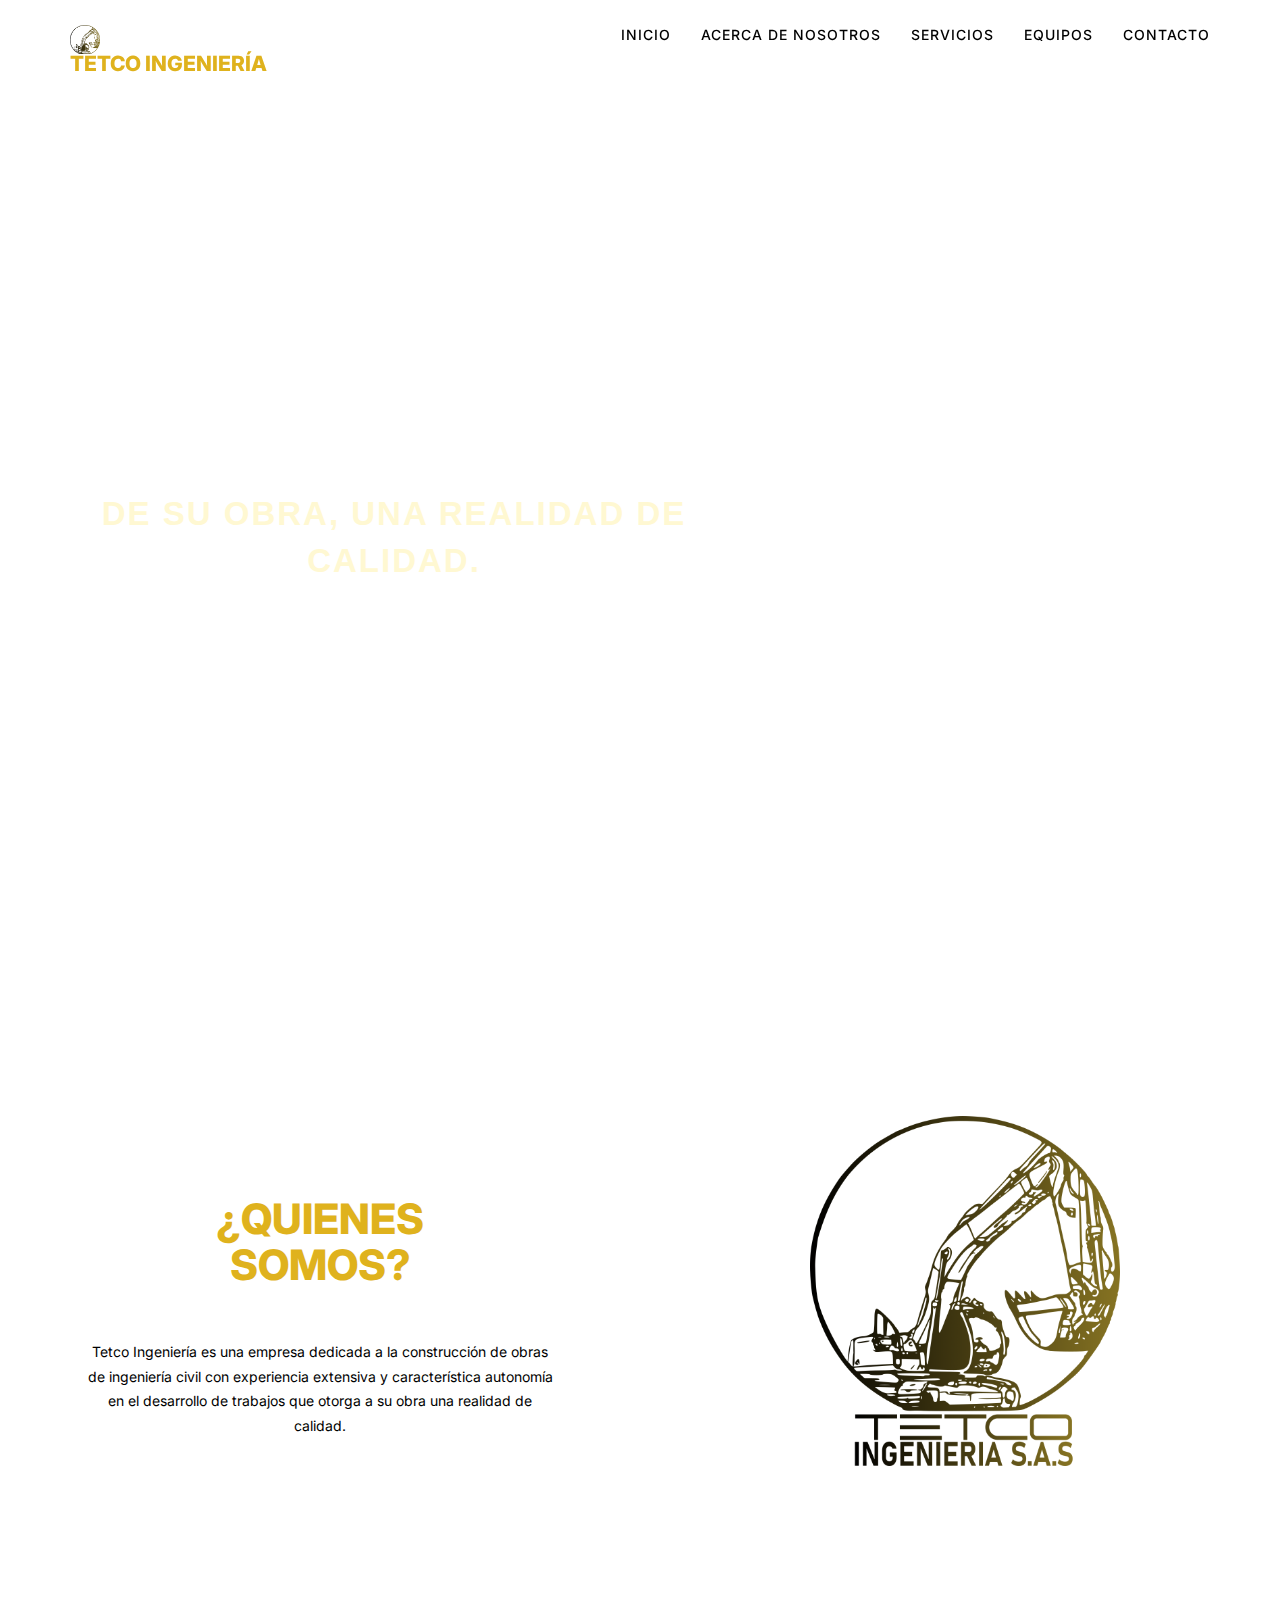
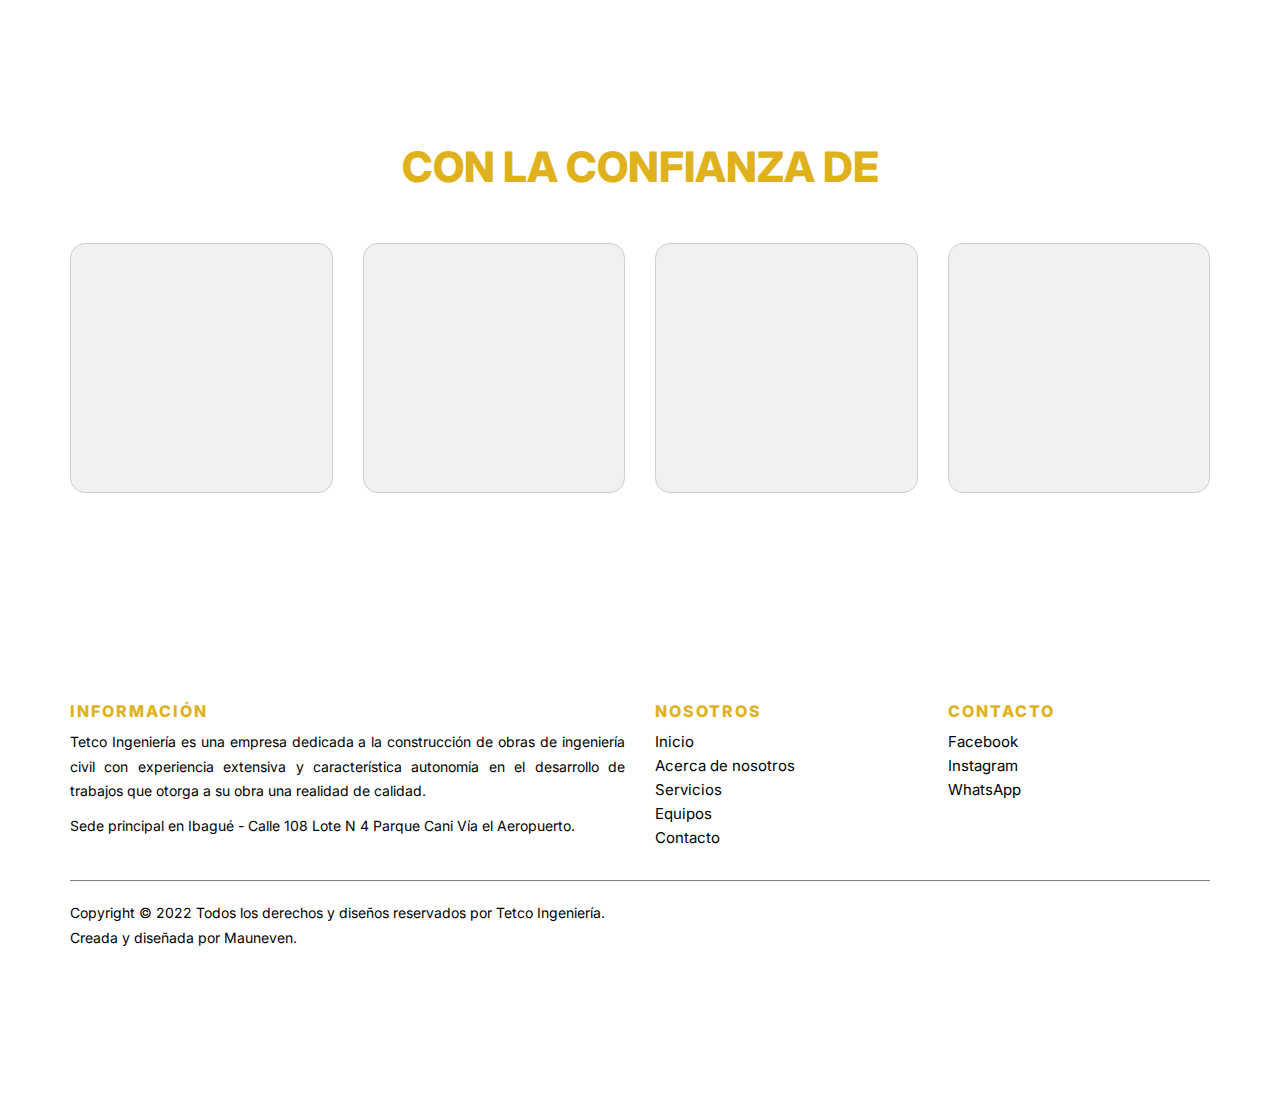
==== index.html @ 289be343 "V2 Pre Alpha" ====
<!DOCTYPE html>
<html lang="en" >
<head>
  <meta charset="UTF-8">
<link rel='stylesheet' href='//maxcdn.bootstrapcdn.com/bootstrap/3.2.0/css/bootstrap.min.css'>
<link rel="preconnect" href="https://fonts.googleapis.com">
<link rel="preconnect" href="https://fonts.gstatic.com" crossorigin>
<link href="https://fonts.googleapis.com/css2?family=Inter:wght@100;200;300;400;500;600;700;800;900&display=swap" rel="stylesheet"> 
<link rel="stylesheet" href="./Assets/css/style.css">
<link rel="stylesheet" href="./Assets/js/script.js">
</head>
<body>
<!-- partial:index.partial.html -->
<body id="page-top" class="index" data-pinterest-extension-installed="cr1.3.4">
    <!-- Navigation -->
    <nav class="navbar navbar-default navbar-fixed-top navbar-shrink">
        <div class="container">
            <!-- Brand and toggle get grouped for better mobile display -->
            <div class="navbar-header page-scroll">
               
                <button type="button" class="navbar-toggle" data-toggle="collapse" data-target="#bs-example-navbar-collapse-1">
               Menu
                </button>
                <a class="navbar-brand page-scroll" href="#page-top"> <img src="./Assets/images/TETCO-RETROONLY.png" alt="" class="logo__image"> TETCO INGENIERÍA</a>
            </div>

            <!-- Collect the nav links, forms, and other content for toggling -->
            <div class="collapse navbar-collapse" id="bs-example-navbar-collapse-1">
                <ul class="nav navbar-nav navbar-right">
                    <li class="hidden active">
                        <a href="#page-top"></a>
                    </li>
                    <li class="">
                        <a class="page-scroll" href="./index.html">Inicio</a>
                    </li>
                    <li class="">
                        <a class="page-scroll" href="#portfolio">Acerca de nosotros</a>
                    </li>
                    <li class="">
                        <a class="page-scroll" href="#about">Servicios</a>
                    </li>
                    <li class="">
                        <a class="page-scroll" href="#team">Equipos</a>
                    </li>
                    <li class="">
                        <a class="page-scroll" href="#contact">Contacto</a>
                    </li>
                </ul>
            </div>
            <!-- /.navbar-collapse -->
        </div>
        <!-- /.container-fluid -->
    </nav>

    <!-- Header -->
    <header>

      <section class="intro">
        <div class="left">
          <div>
            <h1 class="megatitle">TETCO INGENIERÍA</h1>
            <span class="span">De su obra, una realidad de calidad.</span>
          </div>
        </div>
  
        <div class="slider">
          <ul>
            <li class="" style="background-image:url(https://images.unsplash.com/photo-1605113746840-4975d0894da3?ixlib=rb-1.2.1&ixid=MnwxMjA3fDB8MHxwaG90by1wYWdlfHx8fGVufDB8fHx8&auto=format&fit=crop&w=1074&q=80)">
              <div class="center-y">
                <h1 class="title2">Materiales y maquinaria</h1>
              </div>
            </li>
            <li class="" style="background-image:url(https://images.unsplash.com/photo-1606651973204-69eb0b3ef96e?ixlib=rb-1.2.1&ixid=MnwxMjA3fDB8MHxwaG90by1wYWdlfHx8fGVufDB8fHx8&auto=format&fit=crop&w=764&q=80)">
              <div class="center-y">
                <h1 class="title2">Vías y movimientos de tierra</h1>
              </div>
            </li>
            <li class="" style="background-image:url(https://images.unsplash.com/photo-1605313294941-ea43850d9de5?ixlib=rb-1.2.1&ixid=MnwxMjA3fDB8MHxwaG90by1wYWdlfHx8fGVufDB8fHx8&auto=format&fit=crop&w=1140&q=80)">
              <div class="center-y">
                <h1 class="title2">Urbanismo y tuberías</h1>
              </div>
            </li>
          </ul>
  
          <ul>
            <nav>
              <a href="#"></a>
              <a href="#"></a>
              <a href="#"></a>
            </nav>
          </ul>
        </div>
    </section>
    </header>

    <section class="page">

      <div class="page__container containerinfo">
    
        <div class="page__texts">
    
          <h1 class="title1">¿Quienes somos?</h1>
          <p class="paragraph" >Tetco Ingeniería es una empresa dedicada a la construcción de obras de ingeniería civil con experiencia extensiva y característica autonomía en el desarrollo de trabajos que otorga a su obra una realidad de calidad.</p>
    
        </div>
    
        <div class="page__multimedia">

          <figure class="page__multimedia">
    
            <img src="./Assets/images/TETCO TRANSPARENTE.png" alt="" class="images">
      
          </figure>

        </div>
          
    
      </div>

      <section class="section section-default mt-none mb-none">
        <div class="container">
        <h1 class="title1">Con la confianza de </h1>
        <strong>
        <div class="row">
        <div class="col-sm-6 col-md-4 col-lg-3">
        <div class="square-holder">
        <img alt="" src="https://www.pngkey.com/png/full/147-1473621_logo-gobernacion-circulo-gobernacion-del-tolima.png"/>
        </div>
        </div>
        <div class="col-sm-6 col-md-4 col-lg-3">
        <div class="square-holder">
        <img alt="" src="https://app.iproveedor.com/iprov/logueo/constbolivar/images/e43729539bb5c5cb304d0f28cbfa7534.jpg" />
        </div>
        </div>
        <div class="col-sm-6 col-md-4 col-lg-3">
        <div class="square-holder">
        <img alt="" src="http://www.constructoracolpatria.com/site/assets/img/logoOG.png" />
        </div>
        </div>
        <div class="col-sm-6 col-md-4 col-lg-3">
        <div class="square-holder">
        <img alt="" src="https://feriadelavivienda.co/wp-content/uploads/2017/07/Logo-Constructora-Conconcreto-sin-fondo.png" />
        </div>
        </div>
        </div>
        </strong>
        </div>
        </section>

   <!-- partial -->
  <script src='//cdnjs.cloudflare.com/ajax/libs/jquery/2.1.3/jquery.min.js'></script>
<script src='//ajax.googleapis.com/ajax/libs/jqueryui/1.11.2/jquery-ui.min.js'></script>
<script src='//maxcdn.bootstrapcdn.com/bootstrap/3.2.0/js/bootstrap.min.js'></script><script  src="./script.js"></script>
<footer class="site-footer">
    <div class="container">
      <div class="row">
        <div class="col-sm-12 col-md-6">
          <h6>Información</h6>
          <p class="text-justify">Tetco Ingeniería es una empresa dedicada a la construcción de obras de ingeniería civil con experiencia extensiva y característica autonomía en el desarrollo de trabajos que otorga a su obra una realidad de calidad.</p>

          <p class="text-justify">Sede principal en Ibagué - Calle 108 Lote N 4 Parque Cani Vía el Aeropuerto.</p>

        </div>

        <div class="col-xs-6 col-md-3">
          <h6>Nosotros</h6>
          <ul class="footer-links">
            <li class="">
                <a class="page-scroll" href="#services">Inicio</a>
            </li>
            <li class="">
                <a class="page-scroll" href="#portfolio">Acerca de nosotros</a>
            </li>
            <li class="">
                <a class="page-scroll" href="#about">Servicios</a>
            </li>
            <li class="">
                <a class="page-scroll" href="#team">Equipos</a>
            </li>
            <li class="">
                <a class="page-scroll" href="#contact">Contacto</a>
            </li>
          </ul>
        </div>

        <div class="col-xs-6 col-md-3">
          <h6>Contacto</h6>
          <ul class="footer-links">
            <li><a href="https://www.facebook.com/atorquideas">Facebook</a></li>
            <li><a href="https://www.instagram.com/atorquideas/">Instagram</a></li>
            <li><a href="https://api.whatsapp.com/send?phone=573168304584&app=facebook&entry_point=page_cta">WhatsApp</a></li>
          </ul>
        </div>
      </div>
      <hr>
    </div>
    <div class="container">
      <div class="row">
        <div class="col-md-8 col-sm-6 col-xs-12">
          <p class="copyright-text">Copyright &copy; 2022 Todos los derechos y diseños reservados por 
       <a href="index.html">Tetco Ingeniería</a>.
          </p>
          <p class="copyright-text">Creada y diseñada por 
            <a href="https://mauneven.github.io/mauneven-professional-pages/">Mauneven</a>.
               </p>
        </div>

      </div>
    </div>
</footer>
<script src="./Assets/js/script.js"></script>
<script src='https://cdnjs.cloudflare.com/ajax/libs/jquery/3.3.1/jquery.min.js'></script><script  src="./script.js"></script>
</body>
</html>
---- Assets/css/style.css ----
body {
    overflow-x: hidden;
    font-family: 'Inter', sans-serif;
    --color-paragraph: black;
    --title-color: #dfb21d;
    --color-title: #dfb21d;
    }

.text-muted {
    color: rgb(43, 43, 43);
}

.text-primary {
    color: var(--title-color);
}   

p {
    font-size: 14px;
    line-height: 1.75;
}

p.large {
    font-size: 16px;
}

a,
a:hover,
a:focus,
a:active,
a.active {
    outline: 0;
}

h1,
h2,
h3,
h4,
h5,
h6 {
    text-transform: uppercase;
    font-family: 'Inter', sans-serif;
    font-weight: 800;
}

.title1{

  font-size: 3em;
  color: var(--color-title);
  padding: 1em;

}

.title2{

  font-size: 3em;
  color: white;
  padding: 1em;
  box-shadow: 2px 40px 20px solid black;

}

.megatitle{

  font-size: 6em;
  color: white;

}

@media (max-width: 1000px) {

  .megatitle{
    font-size: 3em;
    padding-top: 1em;
  }

  .span {
    font-size: 10px;
  }

}

.navbar-default {
    border-color: transparent;
    background-color: rgb(255, 255, 255);
}
.navbar-default .navbar-brand {
  font-family: 'Inter', sans-serif;
  font-weight: 800;
    color: var(--title-color);
}

.navbar-default .navbar-brand:hover,
.navbar-default .navbar-brand:focus,
.navbar-default .navbar-brand:active,
.navbar-default .navbar-brand.active {
    color: var(--title-color);
    -webkit-transition: padding .3s;
    -moz-transition: padding .3s;
    transition: padding .3s;
}

.navbar-default .navbar-toggle {
    border-color: var(--color-title);
    background-color: var(--title-color);
    border-radius: 9px;
}

.navbar-default .navbar-toggle .icon-bar {
    background-color: #fff;
}

.navbar-default .navbar-toggle:hover,
.navbar-default .navbar-toggle:focus {
    background-color: var(--title-color);
}

.navbar-default .nav li a {
    text-transform: uppercase;
    font-family: 'Inter', sans-serif;;
    font-weight: 500;
    letter-spacing: 1px;
    color: var(--color-paragraph);
}

.navbar-default .nav li a:hover,
.navbar-default .nav li a:focus {
    outline: 0;
    color: var(--title-color);
    transition: .5s;
    background-color: rgba(134, 134, 134, 0.11);
    border-radius: 4px;
    
}

.navbar-default .navbar-nav>.active>a {
    border-radius: 0;
    color: #fff;
    background-color: var(--title-color);
}

.navbar-default .navbar-nav>.active>a:hover,
.navbar-default .navbar-nav>.active>a:focus {
    color: #fff;
    background-color: var(--title-color);
}

.logo__image{

    width: 30px;
    height: auto;

}

@media(min-width:768px) {
    .navbar-default {
        padding: 25px 0;
        border: 0;
        background-color: transparent;
        -webkit-transition: padding .3s;
        -moz-transition: padding .3s;
        transition: padding .3s;
    }

    .navbar-default .navbar-brand {
        font-size: 1.2em;
        -webkit-transition: all .3s;
        -moz-transition: all .3s;
        transition: all .3s;
    }

    .navbar-default .navbar-nav>.active>a {
        border-radius: 3px;
    }

    .navbar-default.navbar-shrink {
        padding: 10px 0;
        background-color: rgb(255, 255, 255);
    }

    .navbar-default.navbar-shrink .navbar-brand {
        font-size: 1.5em;
    }
}

header {
    text-align: center;
    background-attachment: scroll;
    background-position: center center;
    background-repeat: none;
    -webkit-background-size: cover;
    -moz-background-size: cover;
    background-size: cover;
    -o-background-size: cover;
}

header .intro-text {
    padding-top: 100px;
    padding-bottom: 50px;
}

header .intro-text .intro-lead-in {
    margin-bottom: 25px;
    font-family: 'Inter', sans-serif;
    font-size: 22px;
    font-style: italic;
    line-height: 22px;
}

header .intro-text .intro-heading {
    margin-bottom: 25px;
    text-transform: uppercase;
    font-family: 'Inter', sans-serif;
    font-size: 50px;
    font-weight: 700;
    line-height: 50px;
}

@media(min-width:768px) {
    header .intro-text {
        padding-top: 300px;
        padding-bottom: 200px;
    }

    header .intro-text .intro-lead-in {
        margin-bottom: 25px;
        font-family: 'Inter', sans-serif;
        font-size: 40px;
        font-style: italic;
        line-height: 40px;
    }

    header .intro-text .intro-heading {
        margin-bottom: 50px;
        text-transform: uppercase;
        font-family: 'Inter', sans-serif;
        font-size: 75px;
        font-weight: 700;
        line-height: 75px;
    }
}

section {
    padding: 100px 0;
}

section h2.section-heading {
    margin-top: 0;
    margin-bottom: 15px;
    font-size: 40px;
}

section h3.section-subheading {
    margin-bottom: 75px;
    text-transform: none;
    font-family: 'Inter', sans-serif;
    font-size: 16px;
    font-style: italic;
    font-weight: 400;
}

@media(min-width:768px) {
    section {
        padding: 150px 0;
    }
}

/***** INDEX PRESENTATION ********/

@import url(https://fonts.googleapis.com/css?family=Playfair+Display:400,400italic);
* {
  box-sizing: border-box;
  padding: 0;
  margin: 0;
}

.intro {
  position: relative;
  width: 100%;
  height: 100vh;
  padding: 0;
  background-image: url("https://images.unsplash.com/photo-1646427154221-a4b57a921906?ixlib=rb-1.2.1&ixid=MnwxMjA3fDB8MHxwaG90by1wYWdlfHx8fGVufDB8fHx8&auto=format&fit=crop&w=2090&q=80");
  background-attachment: fixed;
  background-position: center;
  background-repeat: no-repeat;
  background-size: cover;
}

@media (max-width:1000px){

	.intro{
		
    background-position: top;
    background-color: 100%;
    -webkit-background-size: cover;
    -moz-background-size: cover;
    -o-background-size: cover;
    background-size: cover;

	}
}

.left {
  float: left;
  height: 100%;
  width: 60%;
  padding: 3rem 3rem 3rem 5rem;
  display: table;
}
.left > div {
  display: table-cell;
  vertical-align: middle;
}

.span {
  color:#fff8d2;
  font-size: 33px;
  font-weight: bold;
  letter-spacing: 2px;
  display: inline-block;
  text-transform: uppercase;
  font-family: sans-serif;
  margin-bottom: 4rem;
}
.slider {
  float: right;
  position: relative;
  width: 40%;
  height: 100%;
}
.slider li {
  position: absolute;
  top: 0;
  left: 0;
  width: 100%;
  height: 100%;
  background-size: cover;
  background-repeat: no-repeat;
  background-position: 50% 50%;
  transition: clip 0.7s ease-in-out, z-index 0s 0.7s;
  clip: rect(0, 100vw, 100vh, 100vw);
  display: table;
}
.center-y {
  display: table-cell;
  vertical-align: middle;
  text-align: center;
  color: #fff;
}

li.current h3,
li.current h3 + a {
  opacity: 1;
  transition-delay: 3s;
  transform: translate3d(0, 0, 0);
}
li.current {
  z-index: 1;
  clip: rect(0, 100vw, 100vh, 0);
}
li.prev {
  clip: rect(0, 0, 100vh, 0);
}
.slider navi {
  position: absolute;
  bottom: 5%;
  left: 0;
  right: 0;
  text-align: center;
  z-index: 10;
}
navia {
  display: inline-block;
  border-radius: 50%;
  width: 1.2rem;
  height: 1.2rem;
  min-width: 12px;
  min-height: 12px;
  background: #fff;
  margin: 0 1rem;
  transition: transform 0.3s;
}
a.current_dot {
  transform: scale(1.4);
}
@media screen and (max-width: 700px) {
  .left {
    width: 100%;
    height: 30%;
  }
  .slider {
    width: 100%;
    height: 70%;
  }
}

/********** INDEX ABOUT **********/

.containerinfo{

	width: 100%;
	max-width: 1400px;
	margin: 0 auto;
	overflow: hidden;
	padding: 0em;
  
}

.page{

  background-color: var(--background-color-3);
  text-align: center;
  
}

.page__container{

  display: grid;
  grid-template-columns: 1fr 1fr;
  justify-content: space-evenly;
  justify-items: center;
  align-content: space-evenly;
  align-items: center;
  

}


.page__multimedia{

  max-width: 300px;
  padding: 0em;

}

.page__texts{

	color: var(--color-paragraph);
	text-align: center;
  padding: 6em;
  align-content: center;

}

@media (max-width:1000px){

	.container{
		
		width: 100%;
		overflow: hidden;
		padding: 1em;

	}

	.page__container{

  grid-template-columns: 1fr;
  grid-template-rows: max-content 2fr; 
  gap: 0em;
  text-align: center;
  justify-self: center;
  text-align: justify;
  padding: 0em;
  align-content: center;          

	}


}

.images{

  height: 350px;

}


/************* LOGOS ***************/

.square-holder {
  padding:30px;
  border: 1px solid #cecece;
  align-items: center;
  display:flex;
  align-items: center;
  justify-content: center;
  margin-bottom:10px;
  background-color:#f1f1f1;
  min-height:250px;
  border-radius: 15px;
}

.square-holder img {
  max-width:90%;
  filter: grayscale(100%);
  transition: all 0.3s;
}

.square-holder:hover img{
  filter:none;
}


/******* FOOTER ********/

.site-footer {
    background-color: var(--background-color-1);
    padding: 45px 0 20px;
    font-size: 15px;
    line-height: 24px;
    color: var(--color-paragraph);
  }
  .site-footer hr {
    border-top-color: var(--color-paragraph);
    opacity: 0.5;
  }
  .site-footer hr.small {
    margin: 20px 0;
  }
  .site-footer h6 {
    color: var(--color-title);
    font-size: 16px;
    text-transform: uppercase;
    margin-top: 5px;
    letter-spacing: 2px;
  }
  .site-footer a {
    color: var(--color-paragraph);
  }
  .site-footer a:hover {
    color: var(--color-title);
    text-decoration: none;
    background-color: rgba(201, 201, 201, 0);
    border-radius: 8px;
  }
  .footer-links {
    padding-left: 0;
    list-style: none;
  }
  .footer-links li {
    display: block;
    text-align: justify;
  }


  .col-md-8, .col-sm-6, .col-xs-12{

    text-align: justify;

  }

  .col-sm-12{

    text-align: justify;

  }

  .col-xs-6{

    text-align: justify;

  }

  .col-md-3{

    text-align: justify;

  }

  .footer-links a {
    color: var(--color-paragraph);
  }
  .footer-links a:active,
  .footer-links a:focus,
  .footer-links a:hover {
    color: var(--color-title);
    text-decoration: none;
    transition: 0.2s;
  }
  .footer-links.inline li {
    display: inline-block;
  }
  .site-footer .social-icons {
    text-align: right;
  }
  .site-footer .social-icons a {
    width: 40px;
    height: 40px;
    line-height: 40px;
    margin-left: 6px;
    margin-right: 0;
    border-radius: 100%;
    background-color: var(--background-color-1);
  }
  .copyright-text {
    margin: 0;
  }
  @media (max-width: 991px) {
    .site-footer [class^="col-"] {
      margin-bottom: 30px;
    }
  }
  @media (max-width: 767px) {
    .site-footer {
      padding-bottom: 0;
    }
    .site-footer .copyright-text,
    .site-footer .social-icons {
      text-align: center;
    }
  }
  @media (max-width: 767px) {
    .social-icons li.title {
      display: block;
      margin-right: 0;
      font-weight: 600;
    }
  }
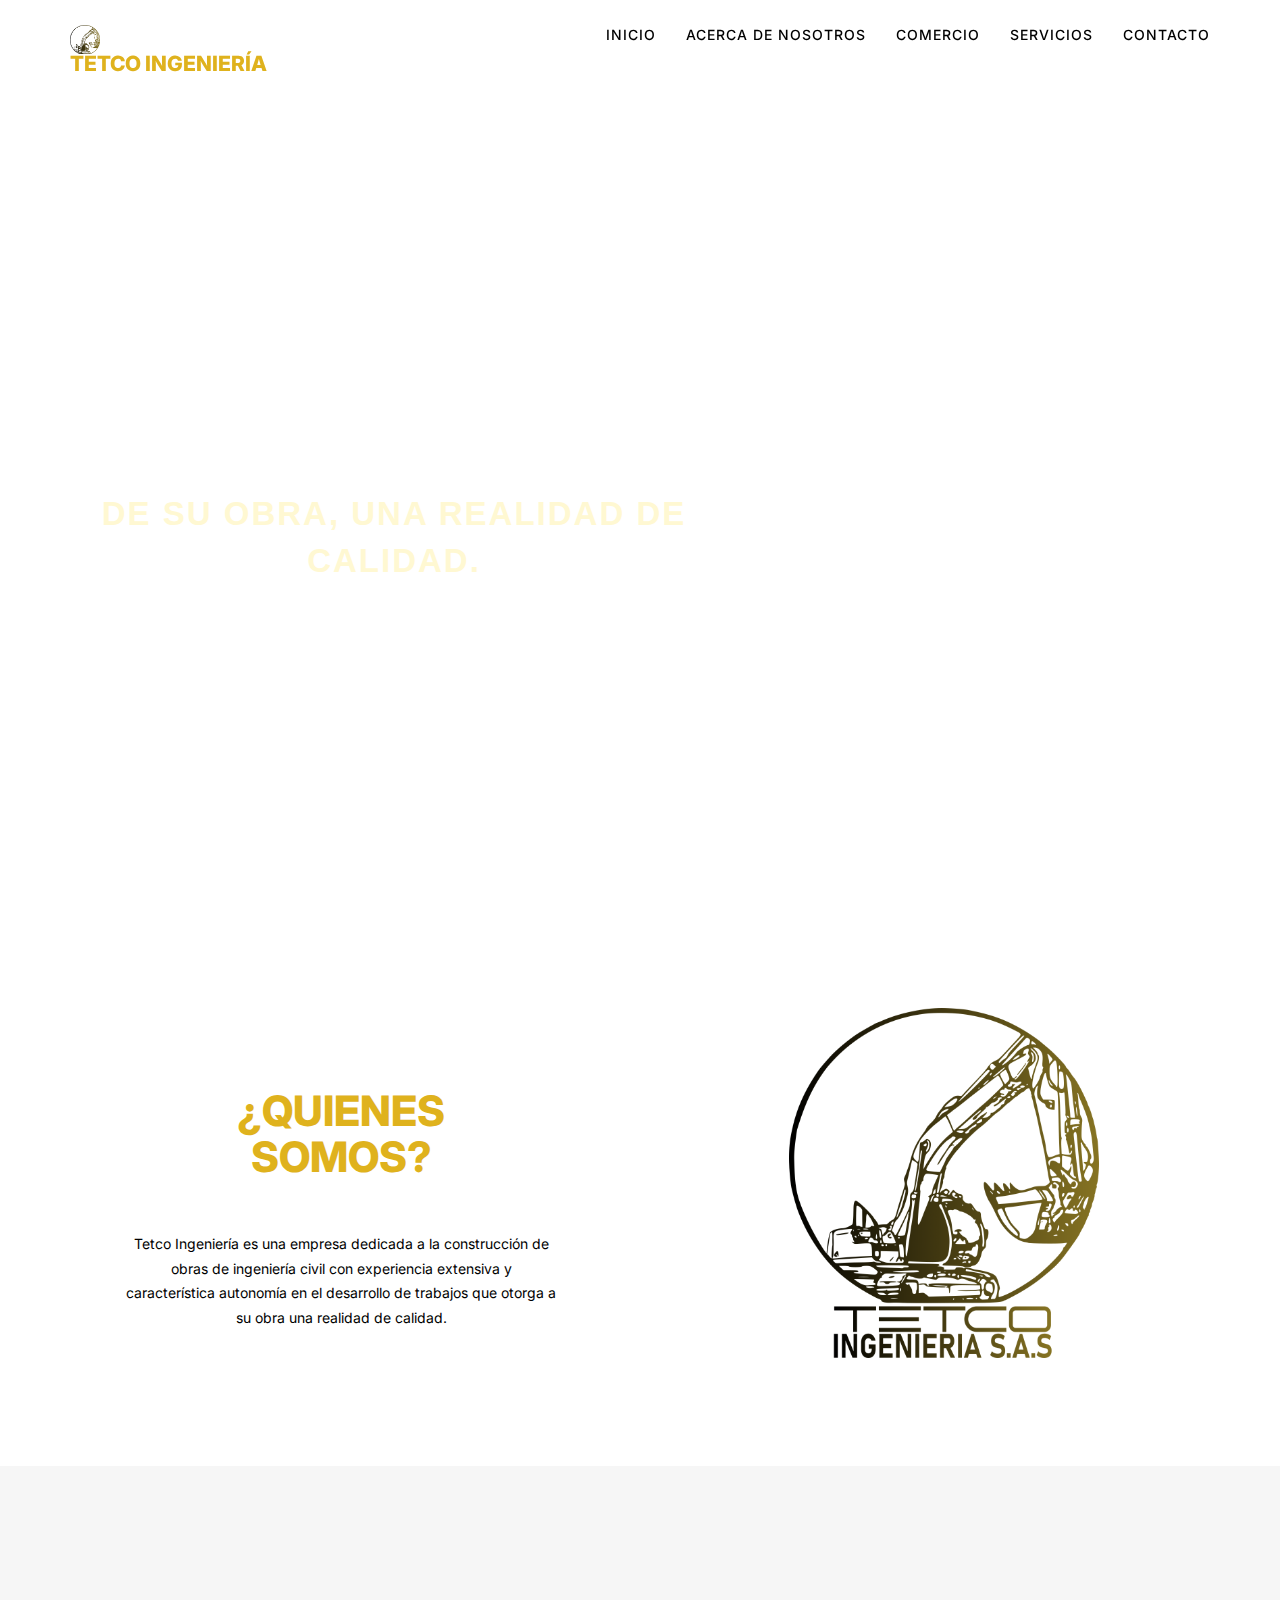
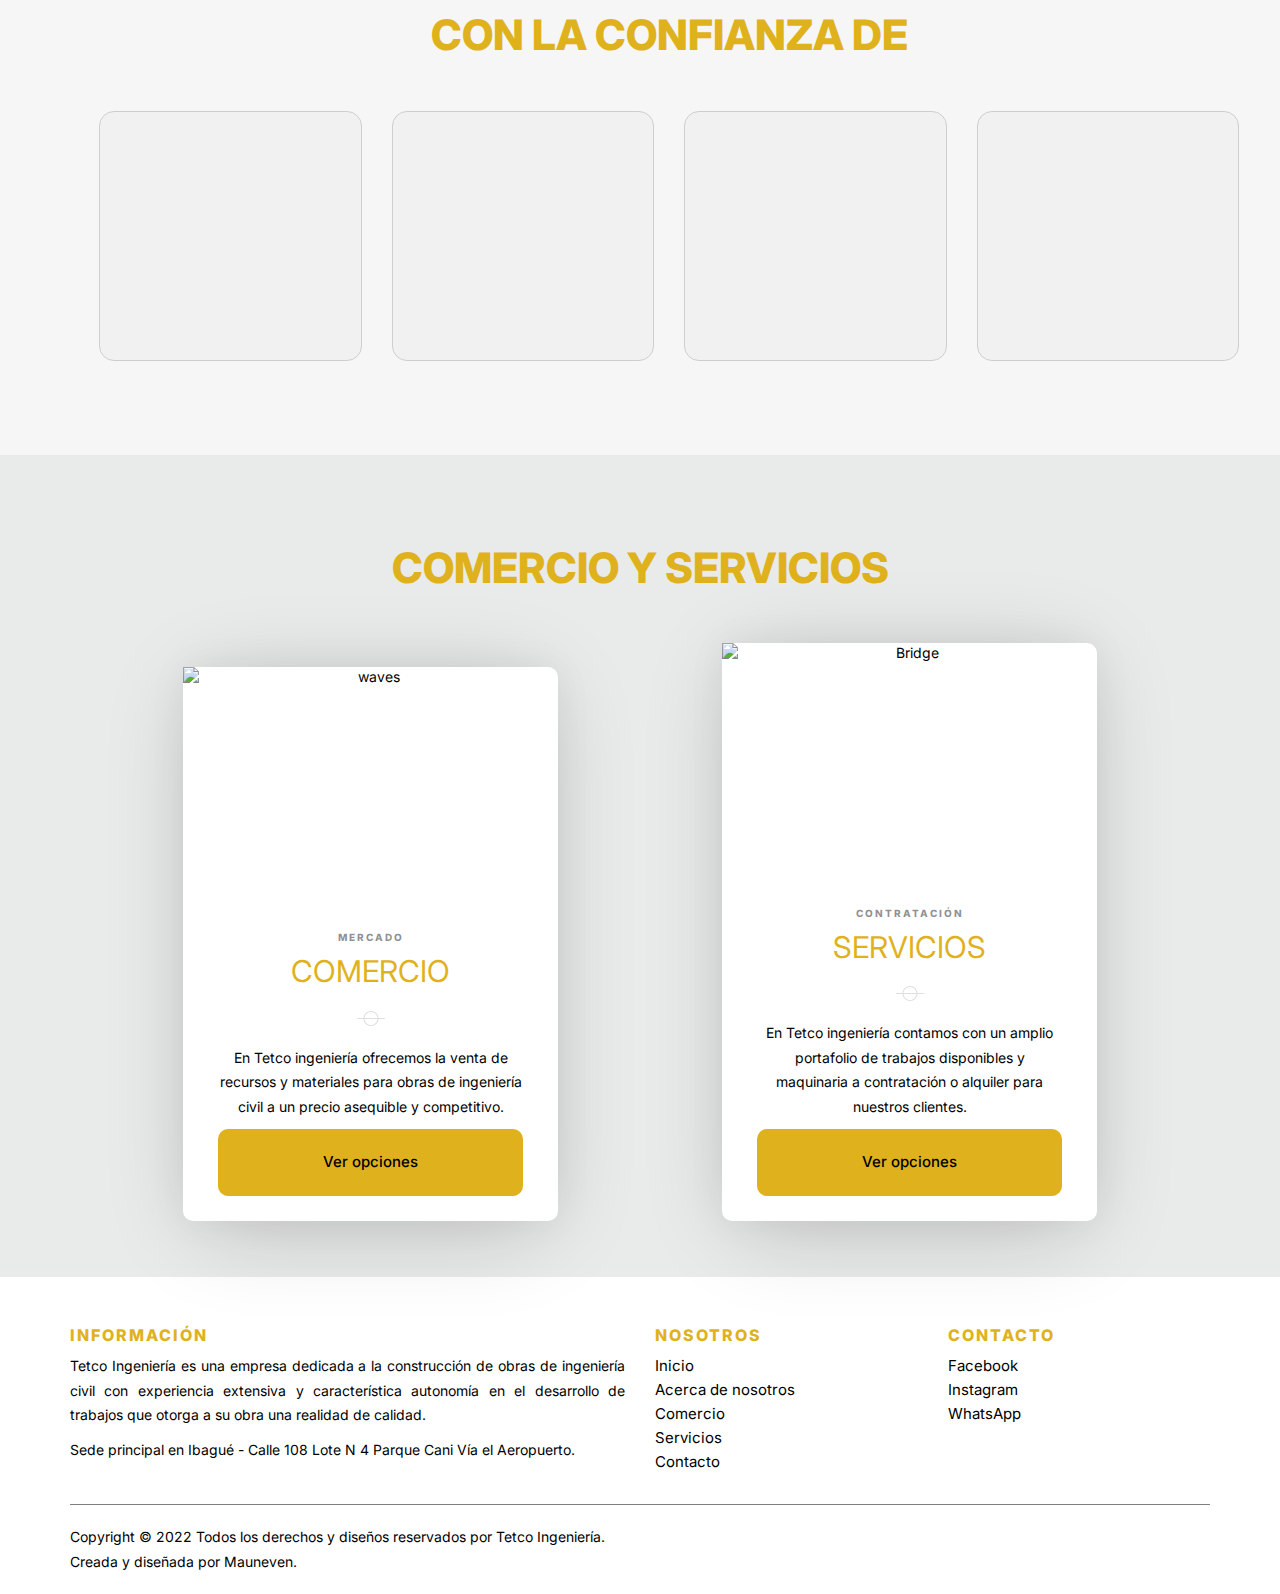
==== commit 93462e0b: "V3 ALPHA INDEX" ====
--- a/index.html
+++ b/index.html
@@ -37,10 +37,10 @@
                         <a class="page-scroll" href="#portfolio">Acerca de nosotros</a>
                     </li>
                     <li class="">
-                        <a class="page-scroll" href="#about">Servicios</a>
-                    </li>
-                    <li class="">
-                        <a class="page-scroll" href="#team">Equipos</a>
+                        <a class="page-scroll" href="#about">Comercio</a>
+                    </li>
+                    <li class="">
+                        <a class="page-scroll" href="#team">Servicios</a>
                     </li>
                     <li class="">
                         <a class="page-scroll" href="#contact">Contacto</a>
@@ -117,9 +117,9 @@
     
       </div>
 
-      <section class="section section-default mt-none mb-none">
+      <section class="section2 mt-none mb-none">
         <div class="container">
-        <h1 class="title1">Con la confianza de </h1>
+        <h1 class="title1">Con la confianza de</h1>
         <strong>
         <div class="row">
         <div class="col-sm-6 col-md-4 col-lg-3">
@@ -145,6 +145,64 @@
         </div>
         </strong>
         </div>
+        </section>
+
+        <section class="cardss">
+
+          <h1 class="title1">Comercio y servicios</h1>
+          <article class="card">
+            <div class="card__wrapper">
+          
+              <figure class="card__feature">
+                <img src="https://images.unsplash.com/photo-1605113746840-4975d0894da3?ixlib=rb-1.2.1&ixid=MnwxMjA3fDB8MHxwaG90by1wYWdlfHx8fGVufDB8fHx8&auto=format&fit=crop&w=1074&q=80" class="card__img" alt="waves" width="275" height="240">
+              </figure>
+          
+              <div class="card__box">
+          
+                <header class="card__item card__header">
+                  <h6 class="card__item card__item--small card__label">Mercado</h6>
+                  <h2 class="card__item card__item--small card__title">Comercio</h2>
+                </header>
+          
+                <hr class="card__item card__divider">
+          
+                <section class="card__item card__body">
+                  <p>En Tetco ingeniería ofrecemos la venta de recursos y materiales para obras de ingeniería civil a un precio asequible y competitivo.</p>
+                  <a href="comercio.html" class="cta">Ver opciones</a>
+                </section>
+          
+              </div>
+          
+            </div>
+          </article>
+          
+          <article class="card">
+            <div class="card__wrapper">
+          
+              <figure class="card__feature">
+                <img src="https://images.unsplash.com/photo-1575281923032-f40d94ef6160?ixlib=rb-1.2.1&ixid=MnwxMjA3fDB8MHxwaG90by1wYWdlfHx8fGVufDB8fHx8&auto=format&fit=crop&w=1170&q=80" class="card__img" alt="Bridge" width="275" height="240">
+              </figure>
+          
+              <div class="card__box">
+          
+                <header class="card__item card__header">
+                  <h6 class="card__item card__item--small card__label">Contratación</h6>
+                  <h2 class="card__item card__item--small card__title">Servicios</h2>
+                </header>
+          
+                <hr class="card__item card__divider">
+          
+                <section class="card__item card__body">
+                  <p>En Tetco ingeniería contamos con un amplio portafolio de trabajos disponibles y maquinaria a contratación o alquiler para nuestros clientes.</p>
+                  <a href="pro.html" class="cta">Ver opciones</a>
+                </section>
+          
+              </div>
+          
+            </div>
+          </article>
+          
+
         </section>
 
    <!-- partial -->
@@ -172,10 +230,10 @@
                 <a class="page-scroll" href="#portfolio">Acerca de nosotros</a>
             </li>
             <li class="">
-                <a class="page-scroll" href="#about">Servicios</a>
-            </li>
-            <li class="">
-                <a class="page-scroll" href="#team">Equipos</a>
+                <a class="page-scroll" href="#about">Comercio</a>
+            </li>
+            <li class="">
+                <a class="page-scroll" href="#team">Servicios</a>
             </li>
             <li class="">
                 <a class="page-scroll" href="#contact">Contacto</a>
--- a/Assets/css/style.css
+++ b/Assets/css/style.css
@@ -4,6 +4,7 @@
     --color-paragraph: black;
     --title-color: #dfb21d;
     --color-title: #dfb21d;
+    --background-color-3: rgba(255, 255, 255, 0.562);
     }
 
 .text-muted {
@@ -50,6 +51,14 @@
 
 }
 
+@media(max-width:1000px) {
+  .title1{
+
+    font-size: 3em;
+
+  }
+  }
+
 .title2{
 
   font-size: 3em;
@@ -63,19 +72,6 @@
 
   font-size: 6em;
   color: white;
-
-}
-
-@media (max-width: 1000px) {
-
-  .megatitle{
-    font-size: 3em;
-    padding-top: 1em;
-  }
-
-  .span {
-    font-size: 10px;
-  }
 
 }
 
@@ -239,8 +235,11 @@
     }
 }
 
-section {
-    padding: 100px 0;
+.section2{
+
+  background-color: #dadada41;
+  padding: 6em;
+
 }
 
 section h2.section-heading {
@@ -321,6 +320,20 @@
   font-family: sans-serif;
   margin-bottom: 4rem;
 }
+
+@media (max-width: 1000px) {
+
+  .megatitle{
+    font-size: 3em;
+    padding-top: 2em;
+  }
+
+  .span {
+    font-size: 20px;
+  }
+
+}
+
 .slider {
   float: right;
   position: relative;
@@ -380,7 +393,7 @@
   transition: transform 0.3s;
 }
 a.current_dot {
-  transform: scale(1.4);
+  transform: scale(1);
 }
 @media screen and (max-width: 700px) {
   .left {
@@ -409,6 +422,7 @@
 
   background-color: var(--background-color-3);
   text-align: center;
+  padding: 0em;
   
 }
 
@@ -420,7 +434,7 @@
   justify-items: center;
   align-content: space-evenly;
   align-items: center;
-  
+  padding: 3em;
 
 }
 
@@ -443,7 +457,7 @@
 
 @media (max-width:1000px){
 
-	.container{
+	.containerinfo{
 		
 		width: 100%;
 		overflow: hidden;
@@ -499,7 +513,177 @@
   filter:none;
 }
 
-
+/******* SERVICIO Y EQUIPO ********/
+
+/* Block */
+.card {
+  width: 275px;
+  text-align: center;
+  border-radius: 10px;
+  transition: all .325s;
+  transform: scale(1) translateY(0px);
+}
+
+/* Elements */
+.card__wrapper {
+  padding-top: .1px;
+  padding-bottom: .1px;
+  position: relative;
+  border-radius: 10px;
+  background-color: #ffffff;
+  color: #000000;
+  box-shadow: 0 0 40px 0 rgba(0,0,0,.05);
+}
+.card__wrapper:after {
+  content: '';
+  position: absolute;
+  z-index: -1;
+  top: 15px;
+  right: 15px;
+  bottom: 0;
+  left: 15px;
+  border-radius: 10px;
+  box-shadow: 0 5px 95px 0 rgba(0,0,0,.2);
+  transition: all .125s;
+  transform: scale(1) translateY(0px);
+}
+.card__box {
+  padding-right: 35px;
+  padding-left: 35px;
+  margin-top: 25px;
+  margin-bottom: 25px;
+}
+.card__item  {
+  margin-top: 20px;
+  margin-bottom: 20px;
+  padding: 0;
+}
+.card__item--small  {
+  margin-top: 10px;
+  margin-bottom: 10px;
+}
+.card__feature {
+  margin-top: 0;
+  margin-right: 0;
+  margin-bottom: 0;
+  margin-left: 0;
+}
+.card__img {
+  display: block;
+  max-width: 100%;
+  height: 240px;
+  width: 275px;
+}
+
+@media (min-width: 1000px) {
+
+  .card{
+    width: 375px;
+    margin-right: 10px;
+    margin-left: 10px;
+
+  }
+
+  .card__img{
+
+    width: 375px;
+
+  }
+
+}
+
+.card__header {
+  position: relative;
+  z-index: 1;
+}
+.card__title {
+  color: var(--color-title);
+
+  font-size: 30px;
+  font-weight: 400;
+  line-height: 1.25;
+}
+.card__label {
+  color: #00000071;
+  font-size: 10px;
+  text-transform: uppercase;
+  letter-spacing: .2em;
+}
+.card__divider {
+  display: block;
+  width: 100%;
+  height: 15px;
+  border: none;
+  background-image: url([data-uri]);
+  background-repeat: no-repeat;
+  background-position: center center;
+}
+.card__body {
+  font-size: 12px;
+  line-height: 1.75;
+}
+
+/* Modifiers */
+.card:hover {
+  cursor: pointer;
+  transform: scale(1.05);
+}
+.card:hover .card__wrapper {
+  box-shadow: 0 0 50px 0 rgba(0, 0, 0, 0.288);
+  transition: 0.5s;
+}
+.card:hover .card__wrapper:after {
+  transform: scale(0.95) translateY(10px);
+}
+
+/* Demo */
+.cardss {
+  -webkit-font-smoothing: antialiased;
+  -moz-osx-font-smoothing: grayscale;
+  background-color: #e9ebea;
+  text-align: center;
+  padding: 2em;
+}
+.card {
+  display: inline-block;
+  margin-right: 80px;
+  margin-left: 80px;
+  top: 20%;
+  padding-bottom: 2em;
+}
+
+.cta{
+
+  font-size: 15px;
+  display: block;
+  padding: 20px;
+  border-radius: 10px;
+  text-decoration: none;
+  font-weight: 500;
+  background-color: var(--color-title);
+  color: var(--color-paragraph);
+  text-decoration-style: none;
+
+}
+
+@media (max-width: 991px) {
+
+  .card{
+
+    margin-right: 10px;
+    margin-left: 10px;
+
+  }
+
+}
+
+.cta:hover{
+
+  background-color: #b68b00;
+  transition: 0.5s;
+  color: white;
+
+}
 /******* FOOTER ********/
 
 .site-footer {
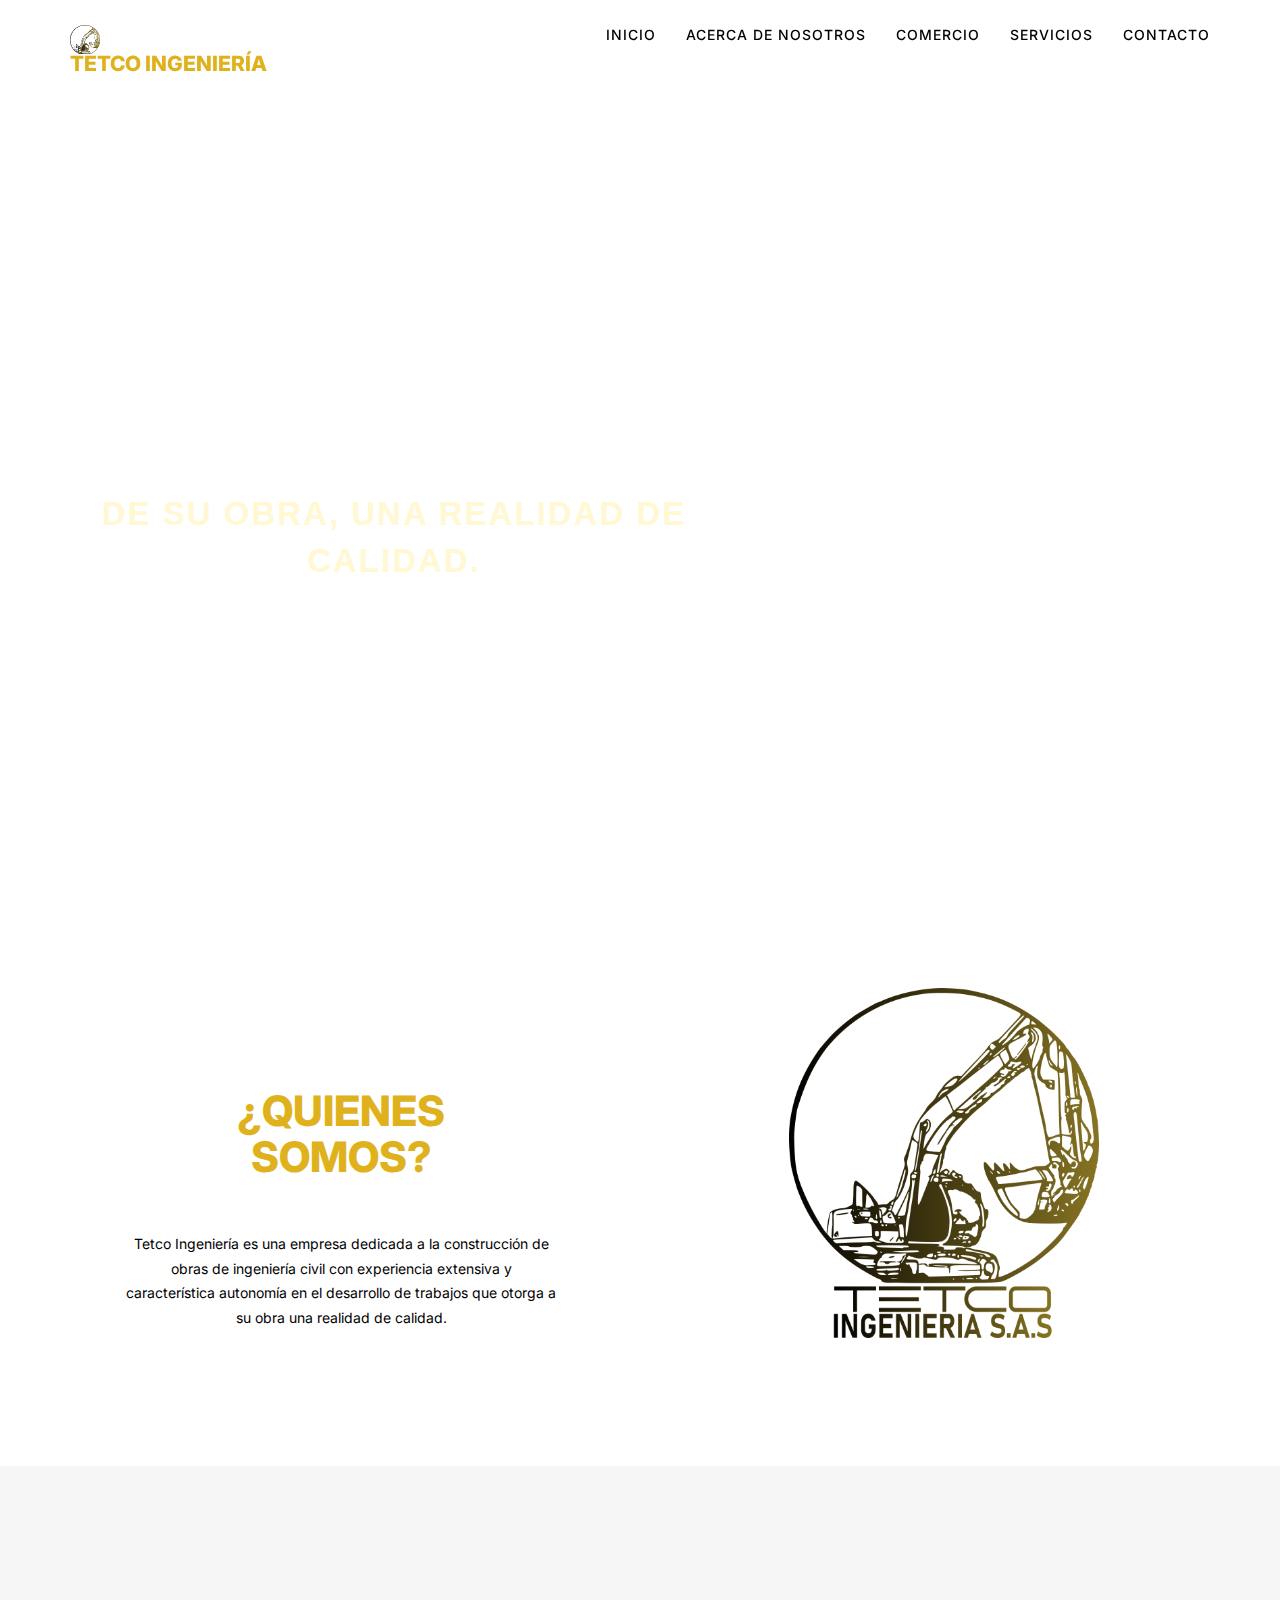
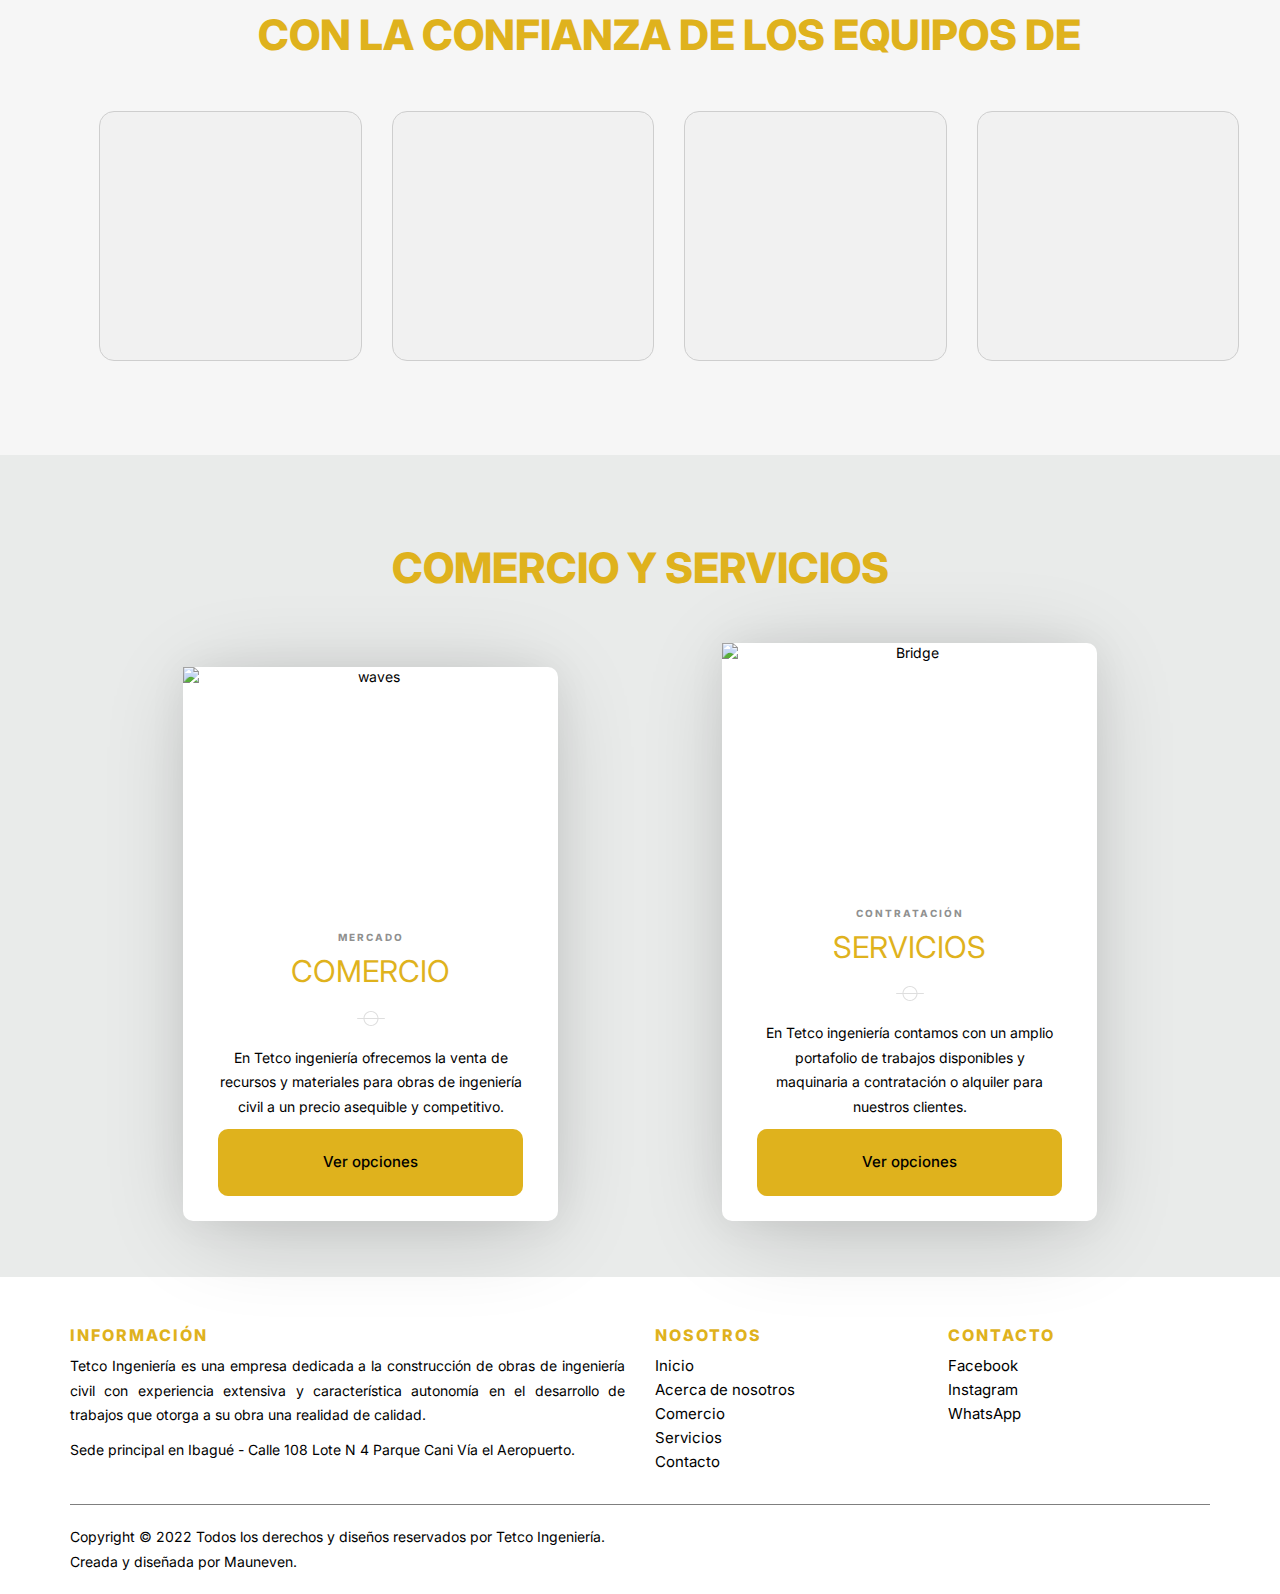
==== commit b2f50426: "V5 MOBILE UPDATES" ====
--- a/index.html
+++ b/index.html
@@ -8,6 +8,10 @@
 <link href="https://fonts.googleapis.com/css2?family=Inter:wght@100;200;300;400;500;600;700;800;900&display=swap" rel="stylesheet"> 
 <link rel="stylesheet" href="./Assets/css/style.css">
 <link rel="stylesheet" href="./Assets/js/script.js">
+<meta http-equiv="X-UA-Compatible" content="IE=edge">
+<meta name="viewport" content="width=device-width, initial-scale=1">
+<title class="title">TETCO INGENIERÍA</title>
+<link rel="shortcut icon" href="./Assets/images/TETCO-RETROONLY LIGHT.png" type="image/x-icon">
 </head>
 <body>
 <!-- partial:index.partial.html -->
@@ -119,7 +123,7 @@
 
       <section class="section2 mt-none mb-none">
         <div class="container">
-        <h1 class="title1">Con la confianza de</h1>
+        <h1 style="text-align:center;" class="title1">Con la confianza de los equipos de</h1>
         <strong>
         <div class="row">
         <div class="col-sm-6 col-md-4 col-lg-3">
--- a/Assets/css/style.css
+++ b/Assets/css/style.css
@@ -54,8 +54,8 @@
 @media(max-width:1000px) {
   .title1{
 
-    font-size: 3em;
-
+    font-size: 1.7em;
+    text-align: center;
   }
   }
 
@@ -122,8 +122,8 @@
 .navbar-default .nav li a:focus {
     outline: 0;
     color: var(--title-color);
-    transition: .5s;
-    background-color: rgba(134, 134, 134, 0.11);
+    transition: .3s;
+    background-color: rgba(134, 134, 134, 0.055);
     border-radius: 4px;
     
 }
@@ -443,6 +443,7 @@
 
   max-width: 300px;
   padding: 0em;
+  margin-bottom: 20px;
 
 }
 
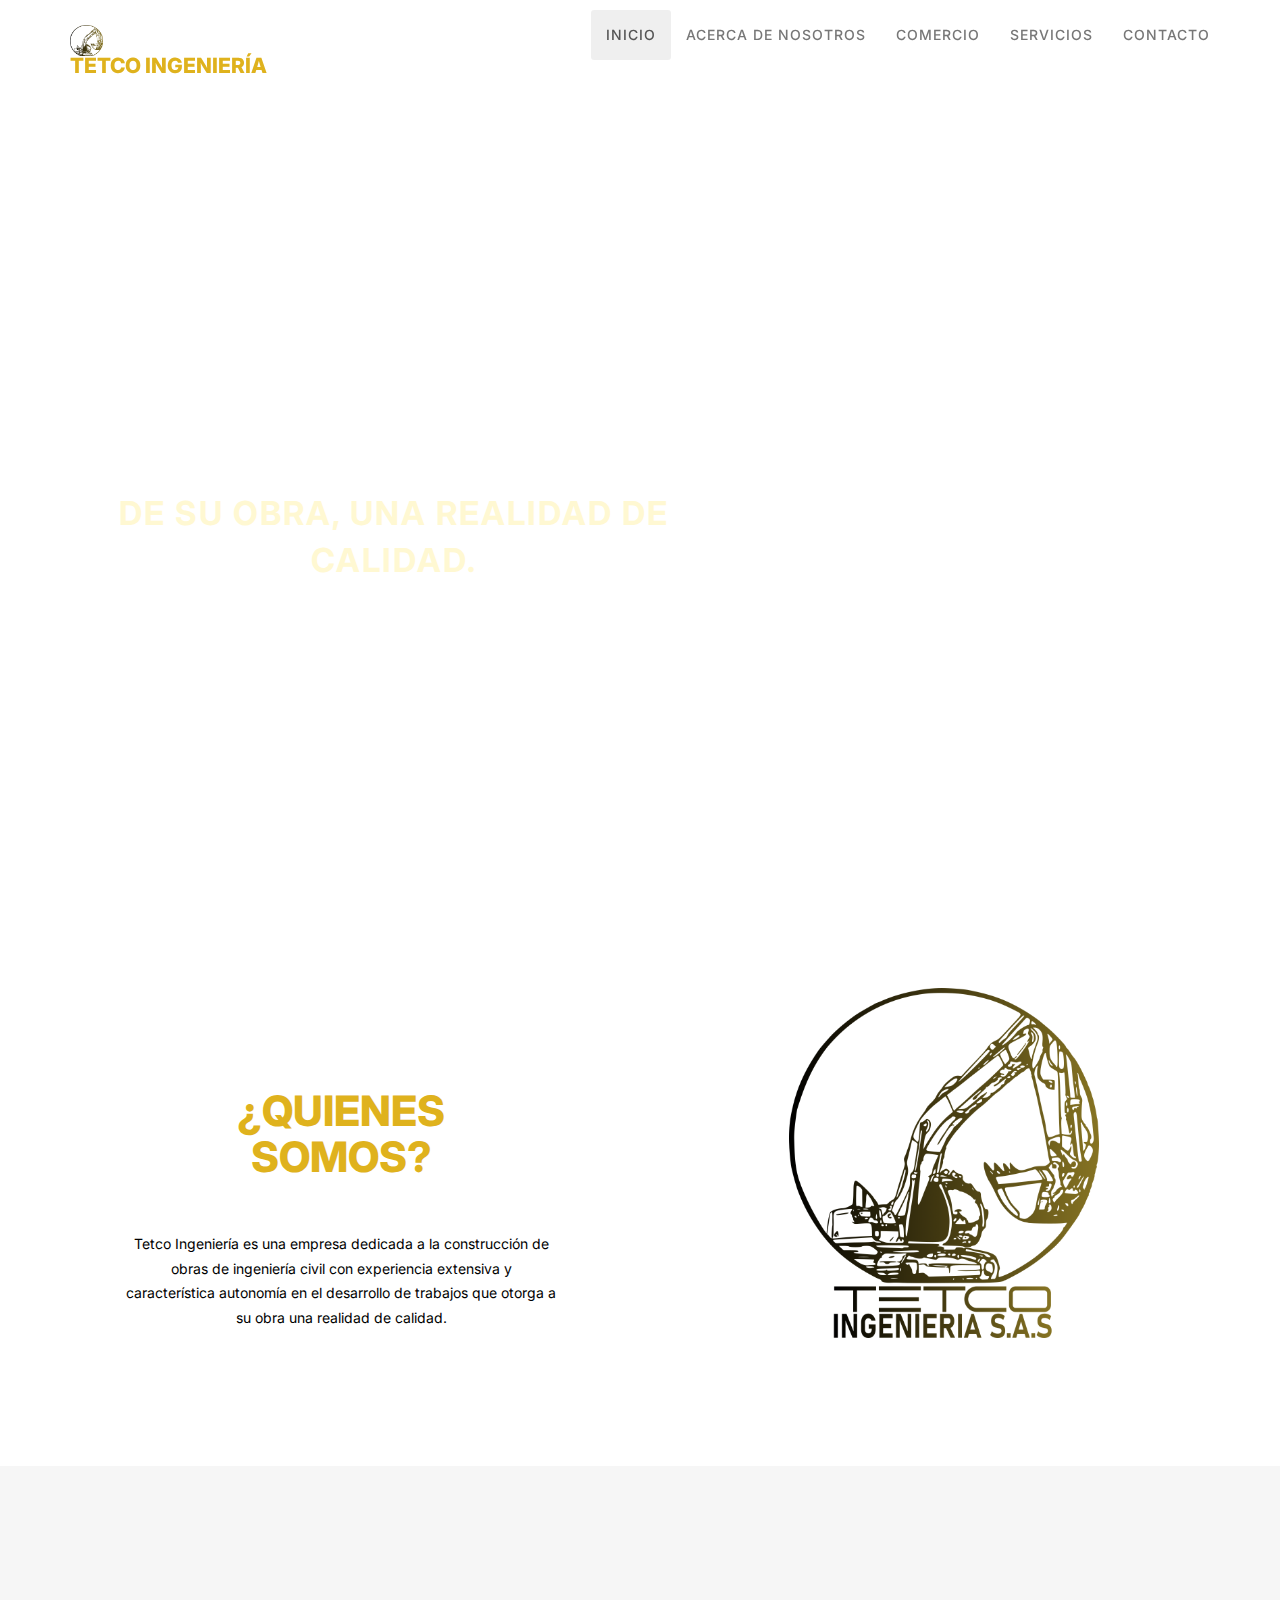
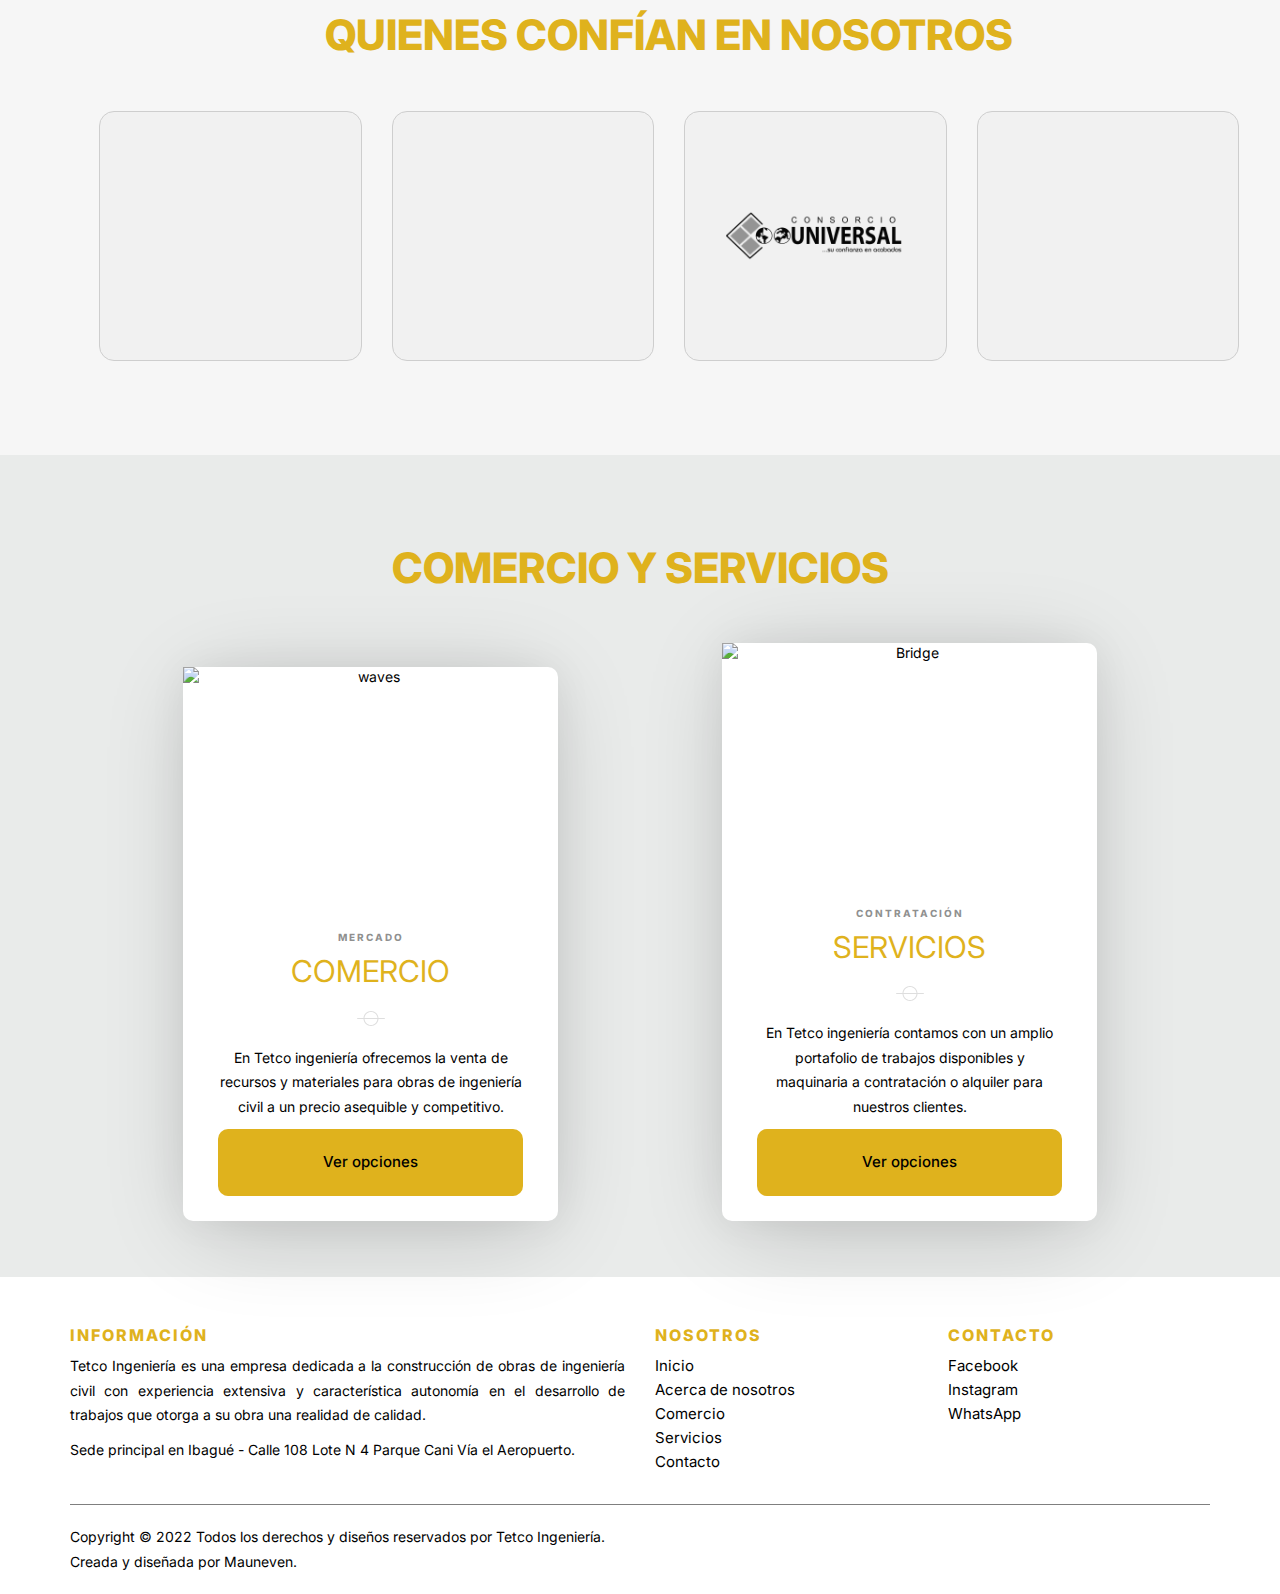
==== commit bd442528: "V7 ABOUT PAGE" ====
--- a/index.html
+++ b/index.html
@@ -9,7 +9,8 @@
 <link rel="stylesheet" href="./Assets/css/style.css">
 <link rel="stylesheet" href="./Assets/js/script.js">
 <meta http-equiv="X-UA-Compatible" content="IE=edge">
-<meta name="viewport" content="width=device-width, initial-scale=1">
+<meta name="viewport" content="width=400px, maximum-scale=1.0" />
+
 <title class="title">TETCO INGENIERÍA</title>
 <link rel="shortcut icon" href="./Assets/images/TETCO-RETROONLY LIGHT.png" type="image/x-icon">
 </head>
@@ -25,20 +26,17 @@
                 <button type="button" class="navbar-toggle" data-toggle="collapse" data-target="#bs-example-navbar-collapse-1">
                Menu
                 </button>
-                <a class="navbar-brand page-scroll" href="#page-top"> <img src="./Assets/images/TETCO-RETROONLY.png" alt="" class="logo__image"> TETCO INGENIERÍA</a>
+                <a class="navbar-brand page-scroll" href="./index.html"> <img src="./Assets/images/TETCO-RETROONLY.png" alt="" class="logo__image"> TETCO INGENIERÍA</a>
             </div>
 
             <!-- Collect the nav links, forms, and other content for toggling -->
             <div class="collapse navbar-collapse" id="bs-example-navbar-collapse-1">
                 <ul class="nav navbar-nav navbar-right">
-                    <li class="hidden active">
-                        <a href="#page-top"></a>
-                    </li>
-                    <li class="">
+                    <li class="active">
                         <a class="page-scroll" href="./index.html">Inicio</a>
                     </li>
                     <li class="">
-                        <a class="page-scroll" href="#portfolio">Acerca de nosotros</a>
+                        <a class="page-scroll" href="./acercade.html">Acerca de nosotros</a>
                     </li>
                     <li class="">
                         <a class="page-scroll" href="#about">Comercio</a>
@@ -123,12 +121,12 @@
 
       <section class="section2 mt-none mb-none">
         <div class="container">
-        <h1 style="text-align:center;" class="title1">Con la confianza de los equipos de</h1>
+        <h1 style="text-align:center;" class="title1">Quienes confían en nosotros</h1>
         <strong>
         <div class="row">
         <div class="col-sm-6 col-md-4 col-lg-3">
         <div class="square-holder">
-        <img alt="" src="https://www.pngkey.com/png/full/147-1473621_logo-gobernacion-circulo-gobernacion-del-tolima.png"/>
+        <img alt="" src="https://static.wixstatic.com/media/374a05_9a3a979bb77241438e571e0083cfe63e~mv2.png/v1/fill/w_126,h_80,al_c,q_85,usm_0.66_1.00_0.01,enc_auto/374a05_9a3a979bb77241438e571e0083cfe63e~mv2.png"/>
         </div>
         </div>
         <div class="col-sm-6 col-md-4 col-lg-3">
@@ -138,7 +136,7 @@
         </div>
         <div class="col-sm-6 col-md-4 col-lg-3">
         <div class="square-holder">
-        <img alt="" src="http://www.constructoracolpatria.com/site/assets/img/logoOG.png" />
+        <img alt="" src="./Assets/Icons/Consorcio_Universal_18.png" />
         </div>
         </div>
         <div class="col-sm-6 col-md-4 col-lg-3">
@@ -248,9 +246,9 @@
         <div class="col-xs-6 col-md-3">
           <h6>Contacto</h6>
           <ul class="footer-links">
-            <li><a href="https://www.facebook.com/atorquideas">Facebook</a></li>
-            <li><a href="https://www.instagram.com/atorquideas/">Instagram</a></li>
-            <li><a href="https://api.whatsapp.com/send?phone=573168304584&app=facebook&entry_point=page_cta">WhatsApp</a></li>
+            <li><a href="https://www.facebook.com/tetcoingenieria">Facebook</a></li>
+            <li><a href="https://www.instagram.com/tetcoingenieria/">Instagram</a></li>
+            <li><a href="https://api.whatsapp.com/">WhatsApp</a></li>
           </ul>
         </div>
       </div>
--- a/Assets/css/style.css
+++ b/Assets/css/style.css
@@ -8,7 +8,7 @@
     }
 
 .text-muted {
-    color: rgb(43, 43, 43);
+    color: rgb(0, 0, 0);
 }
 
 .text-primary {
@@ -22,14 +22,6 @@
 
 p.large {
     font-size: 16px;
-}
-
-a,
-a:hover,
-a:focus,
-a:active,
-a.active {
-    outline: 0;
 }
 
 h1,
@@ -76,8 +68,8 @@
 }
 
 .navbar-default {
-    border-color: transparent;
     background-color: rgb(255, 255, 255);
+  
 }
 .navbar-default .navbar-brand {
   font-family: 'Inter', sans-serif;
@@ -110,7 +102,7 @@
     background-color: var(--title-color);
 }
 
-.navbar-default .nav li a {
+.navbar-default .nav li {
     text-transform: uppercase;
     font-family: 'Inter', sans-serif;;
     font-weight: 500;
@@ -123,26 +115,14 @@
     outline: 0;
     color: var(--title-color);
     transition: .3s;
-    background-color: rgba(134, 134, 134, 0.055);
+    background-color: rgba(0, 0, 0, 0.055);
     border-radius: 4px;
     
 }
 
-.navbar-default .navbar-nav>.active>a {
-    border-radius: 0;
-    color: #fff;
-    background-color: var(--title-color);
-}
-
-.navbar-default .navbar-nav>.active>a:hover,
-.navbar-default .navbar-nav>.active>a:focus {
-    color: #fff;
-    background-color: var(--title-color);
-}
-
 .logo__image{
 
-    width: 30px;
+    width: 33px;
     height: auto;
 
 }
@@ -166,6 +146,7 @@
 
     .navbar-default .navbar-nav>.active>a {
         border-radius: 3px;
+        background-color: #00000010;
     }
 
     .navbar-default.navbar-shrink {
@@ -317,7 +298,6 @@
   letter-spacing: 2px;
   display: inline-block;
   text-transform: uppercase;
-  font-family: sans-serif;
   margin-bottom: 4rem;
 }
 
@@ -685,6 +665,180 @@
   color: white;
 
 }
+
+.icons1{
+
+  color: var(--color-title);
+  font-size: 100px;
+
+}
+
+.about{
+
+  text-align: center;
+  background-color: var(--background-color-1);
+  padding: 4em;
+  
+}
+
+.subtitle {
+
+  color: var(--color-title);
+  text-align: center;
+
+}
+
+.cool-text{
+
+  animation-duration: 1s;
+
+}
+
+.cool-text2{
+
+  font-size: 20px;
+  color: var(--color-paragraph);
+
+}
+
+.about__paragraph{
+
+  line-height: 1;
+  width: 100%;
+  color: var(--color-paragraph);
+  font-size: 19px;
+
+}
+
+.about__title{
+
+  color: var(--color-title);
+  font-size: 25px;
+
+}
+
+
+.about__main{
+
+  padding-top: 20px;
+  display: grid;
+  width: 90%;
+  margin: 0 auto;
+  gap: 1em;
+  overflow: hidden;
+  grid-template-columns: repeat(auto-fit, minmax(260px, auto) );
+}
+
+.about__icons{
+  display: grid;
+  gap: 1em;
+  justify-items: center;
+  width: 200px;
+  overflow: hidden;
+  margin: auto;
+  cursor: pointer;
+  
+}
+
+.vm{
+
+  padding: 3em;
+  text-align: center;
+  background-color: var(--background-color-1);
+  align-items: flex-start;
+  min-height: 100%;
+  justify-content: center;
+  padding: 3em;
+  background-image:  radial-gradient(var(--color-title) 2px, transparent 2px);
+  background-size: 80px 80px;
+  background-attachment: fixed;
+
+
+}
+
+.vm__title{
+
+  font-size: 3.5rem;
+  color: var(--color-paragraph);
+  text-shadow: 5px 5px 40px rgb(0, 0, 0);
+
+}
+
+.vm__table{
+
+  align-items: center;
+  display: flex;
+  flex-wrap: wrap;
+  gap: 3.5em;
+  justify-content: space-evenly;
+  align-items: center;
+  background-color: var(--background-color-3);
+
+}
+
+.vm__element{
+
+  background-color: rgb(255, 251, 238);
+  text-align: center;
+  border-radius: 20px;
+  width: 400px;
+  padding: 40px;
+  font-size: 1rem;
+  box-shadow: 0px 0px 30px #0000004e;
+  border: 1px solid black;
+
+}
+
+.vm__name{
+
+  color: var(--color-title);
+  margin-bottom: 15px;
+  font-weight: 350;
+  font-size: 3.5em;
+
+}
+
+.vm__items{
+
+  margin-top: 30px;
+  display: grid;
+  gap: 1em;
+  font-weight: 300;
+  font-size: 1.2rem;
+  margin-bottom: 50px;
+  color: var(--color-items);
+
+}
+
+.vm__cta{
+
+  display: block;
+  padding: 20px;
+  border-radius: 10px;
+  text-decoration: none;
+  font-weight: 700;
+  border: var(--border);
+  background-color: var(--background-color-3);
+  color: var(--color-paragraph);
+
+}
+
+.vm__features{
+
+  text-align:justify;
+  color: var(--color-paragraph);
+  
+}
+
+.vm__features__sub{
+
+  font-size: 15px;
+  text-align: center;
+  font-style: italic;
+
+} 
+
+
 /******* FOOTER ********/
 
 .site-footer {
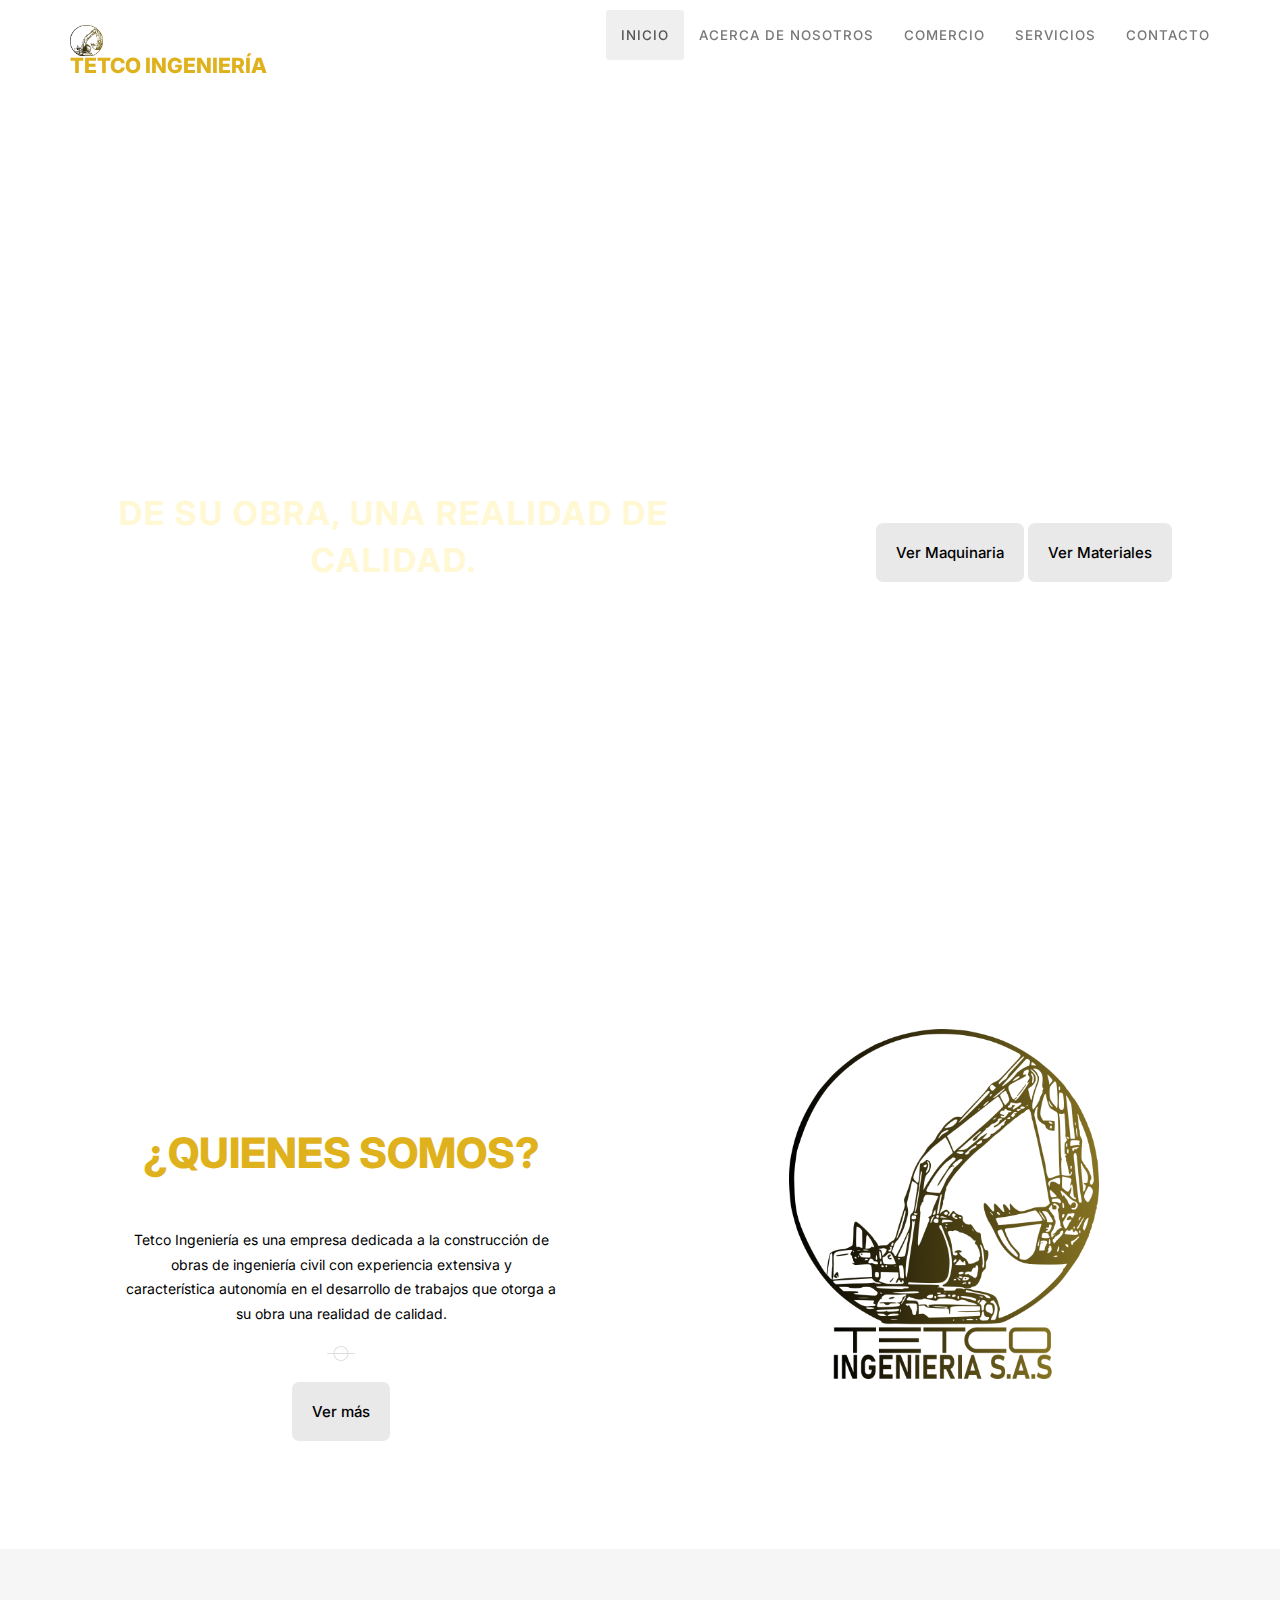
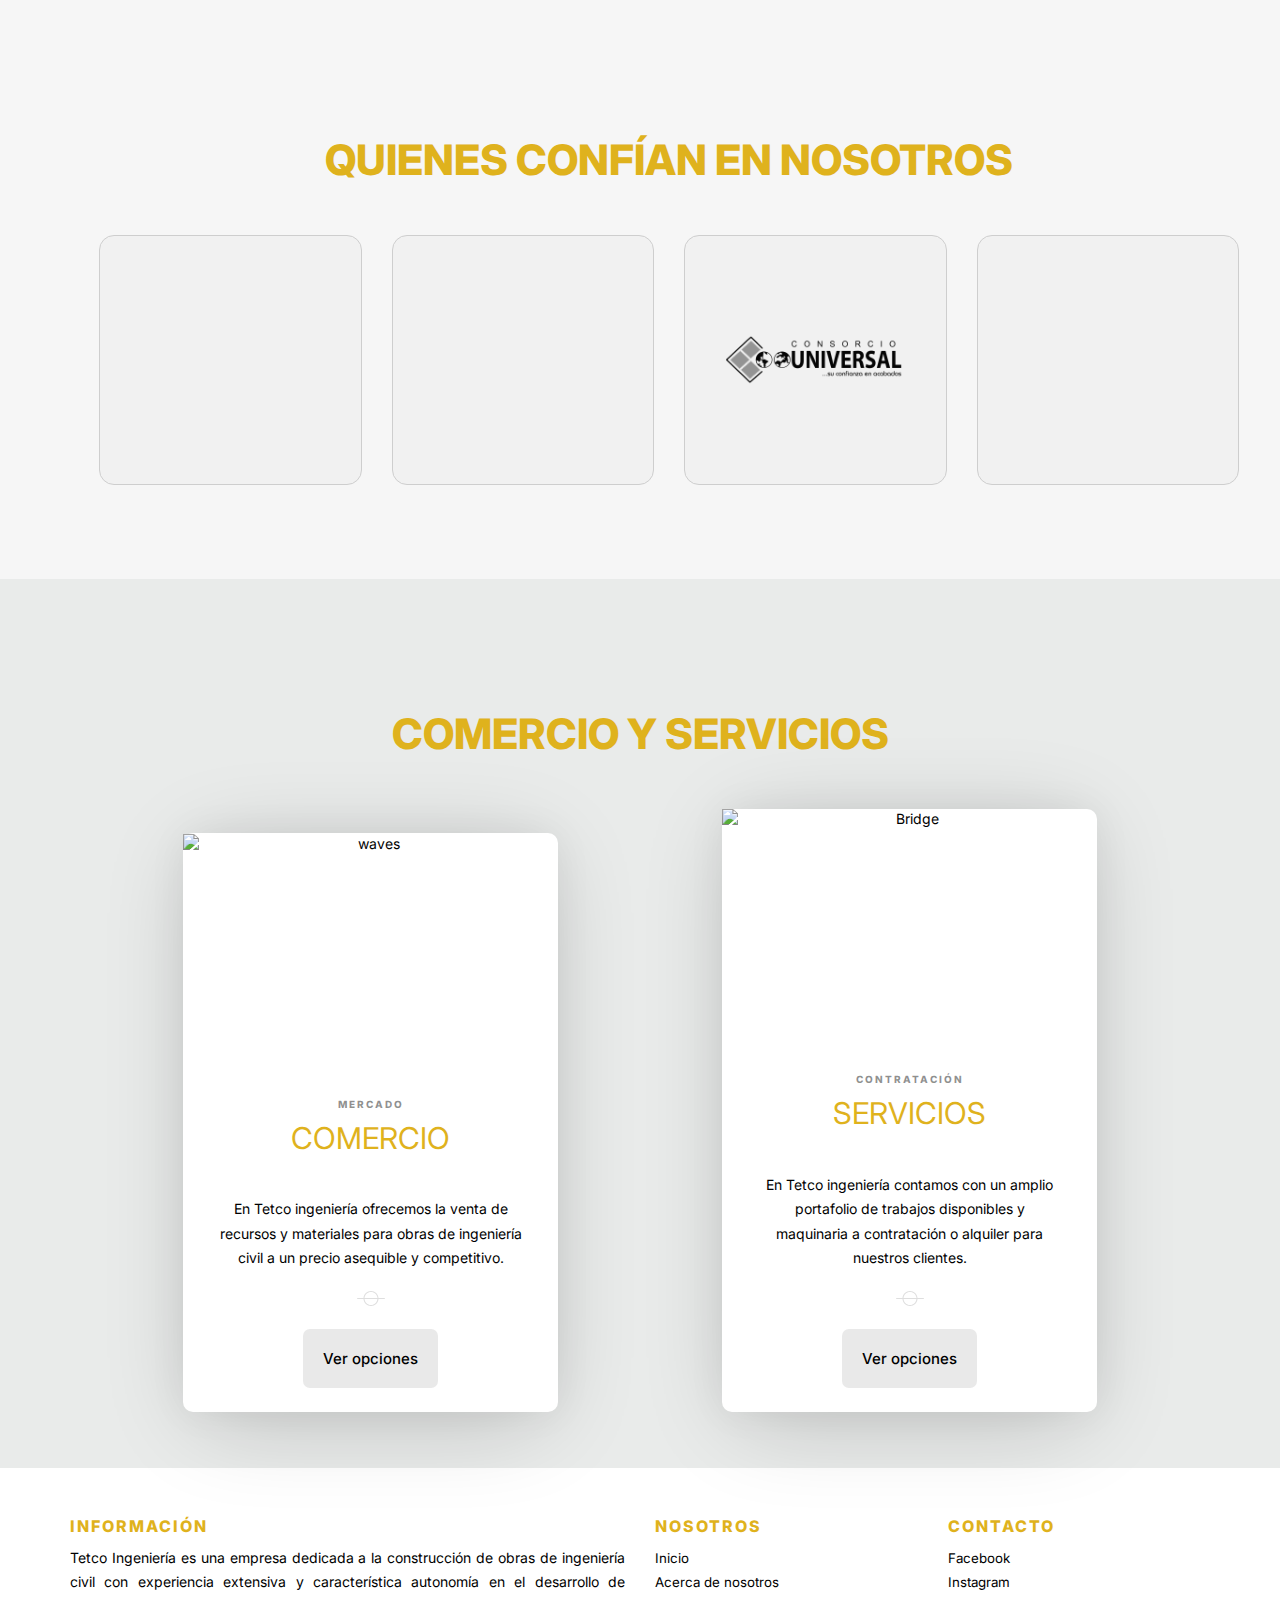
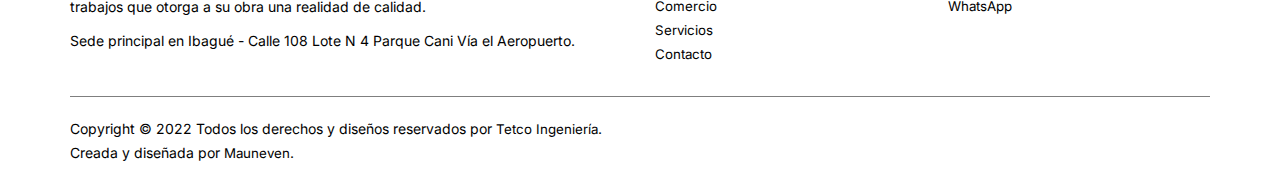
==== commit e36d4665: "V8 SALE PAGE" ====
--- a/index.html
+++ b/index.html
@@ -33,19 +33,19 @@
             <div class="collapse navbar-collapse" id="bs-example-navbar-collapse-1">
                 <ul class="nav navbar-nav navbar-right">
                     <li class="active">
-                        <a class="page-scroll" href="./index.html">Inicio</a>
+                        <a class="page-scroll" href="#top">Inicio</a>
                     </li>
                     <li class="">
                         <a class="page-scroll" href="./acercade.html">Acerca de nosotros</a>
                     </li>
                     <li class="">
-                        <a class="page-scroll" href="#about">Comercio</a>
-                    </li>
-                    <li class="">
-                        <a class="page-scroll" href="#team">Servicios</a>
-                    </li>
-                    <li class="">
-                        <a class="page-scroll" href="#contact">Contacto</a>
+                        <a class="page-scroll" href="./comercio.html">Comercio</a>
+                    </li>
+                    <li class="">
+                        <a class="page-scroll" href="./servicios.html">Servicios</a>
+                    </li>
+                    <li class="">
+                        <a class="page-scroll" href="./contacto.html">Contacto</a>
                     </li>
                 </ul>
             </div>
@@ -70,6 +70,8 @@
             <li class="" style="background-image:url(https://images.unsplash.com/photo-1605113746840-4975d0894da3?ixlib=rb-1.2.1&ixid=MnwxMjA3fDB8MHxwaG90by1wYWdlfHx8fGVufDB8fHx8&auto=format&fit=crop&w=1074&q=80)">
               <div class="center-y">
                 <h1 class="title2">Materiales y maquinaria</h1>
+                <a href="./servicios.html" class="cta">Ver Maquinaria</a>
+                <a href="./comercio.html" class="cta">Ver Materiales</a>
               </div>
             </li>
             <li class="" style="background-image:url(https://images.unsplash.com/photo-1606651973204-69eb0b3ef96e?ixlib=rb-1.2.1&ixid=MnwxMjA3fDB8MHxwaG90by1wYWdlfHx8fGVufDB8fHx8&auto=format&fit=crop&w=764&q=80)">
@@ -103,7 +105,8 @@
     
           <h1 class="title1">¿Quienes somos?</h1>
           <p class="paragraph" >Tetco Ingeniería es una empresa dedicada a la construcción de obras de ingeniería civil con experiencia extensiva y característica autonomía en el desarrollo de trabajos que otorga a su obra una realidad de calidad.</p>
-    
+          <hr class="card__item card__divider">
+          <a href="./acercade.html" class="cta">Ver más</a>
         </div>
     
         <div class="page__multimedia">
@@ -166,10 +169,11 @@
                   <h2 class="card__item card__item--small card__title">Comercio</h2>
                 </header>
           
-                <hr class="card__item card__divider">
-          
                 <section class="card__item card__body">
                   <p>En Tetco ingeniería ofrecemos la venta de recursos y materiales para obras de ingeniería civil a un precio asequible y competitivo.</p>
+                  
+                  <hr class="card__item card__divider">
+
                   <a href="comercio.html" class="cta">Ver opciones</a>
                 </section>
           
@@ -192,10 +196,11 @@
                   <h2 class="card__item card__item--small card__title">Servicios</h2>
                 </header>
           
-                <hr class="card__item card__divider">
-          
                 <section class="card__item card__body">
                   <p>En Tetco ingeniería contamos con un amplio portafolio de trabajos disponibles y maquinaria a contratación o alquiler para nuestros clientes.</p>
+                  
+                  <hr class="card__item card__divider">
+
                   <a href="pro.html" class="cta">Ver opciones</a>
                 </section>
           
@@ -226,19 +231,19 @@
           <h6>Nosotros</h6>
           <ul class="footer-links">
             <li class="">
-                <a class="page-scroll" href="#services">Inicio</a>
-            </li>
-            <li class="">
-                <a class="page-scroll" href="#portfolio">Acerca de nosotros</a>
-            </li>
-            <li class="">
-                <a class="page-scroll" href="#about">Comercio</a>
-            </li>
-            <li class="">
-                <a class="page-scroll" href="#team">Servicios</a>
-            </li>
-            <li class="">
-                <a class="page-scroll" href="#contact">Contacto</a>
+                <a class="page-scroll" href="./index.html">Inicio</a>
+            </li>
+            <li class="">
+                <a class="page-scroll" href="./acercade.html">Acerca de nosotros</a>
+            </li>
+            <li class="">
+                <a class="page-scroll" href="./comercio.html">Comercio</a>
+            </li>
+            <li class="">
+                <a class="page-scroll" href="./servicios.html">Servicios</a>
+            </li>
+            <li class="">
+                <a class="page-scroll" href="./contacto.html">Contacto</a>
             </li>
           </ul>
         </div>
--- a/Assets/css/style.css
+++ b/Assets/css/style.css
@@ -1,10 +1,16 @@
+html{
+
+  scroll-behavior: smooth;
+
+}
+
 body {
     overflow-x: hidden;
     font-family: 'Inter', sans-serif;
     --color-paragraph: black;
     --title-color: #dfb21d;
     --color-title: #dfb21d;
-    --background-color-3: rgba(255, 255, 255, 0.562);
+    --background-color-3: rgb(255, 255, 255);
     }
 
 .text-muted {
@@ -35,11 +41,28 @@
     font-weight: 800;
 }
 
-.title1{
-
+.megatitle2{
+
+  padding-top: 1em;
   font-size: 3em;
   color: var(--color-title);
-  padding: 1em;
+
+}
+
+@media(max-width:1000px) {
+  .megatitle2{
+
+    font-size: 2.5em;
+    text-align: center;
+  }
+  }
+
+.title1{
+
+  font-size: 3em;
+  color: var(--color-title);
+  padding-top: 2em;
+  padding-bottom: 1em;
 
 }
 
@@ -59,6 +82,22 @@
   box-shadow: 2px 40px 20px solid black;
 
 }
+
+.title3{
+
+  font-size: 2em;
+  color: var(--color-title);
+  text-align: center;
+
+}
+
+@media(max-width:1000px) {
+  .title3{
+
+    font-size: 2.5em;
+    text-align: center;
+  }
+  }
 
 .megatitle{
 
@@ -338,6 +377,8 @@
   vertical-align: middle;
   text-align: center;
   color: #fff;
+  align-content: center;
+  align-items: center;
 }
 
 li.current h3,
@@ -515,6 +556,7 @@
   color: #000000;
   box-shadow: 0 0 40px 0 rgba(0,0,0,.05);
 }
+
 .card__wrapper:after {
   content: '';
   position: absolute;
@@ -536,7 +578,7 @@
 }
 .card__item  {
   margin-top: 20px;
-  margin-bottom: 20px;
+  margin-bottom: 40px;
   padding: 0;
 }
 .card__item--small  {
@@ -636,14 +678,15 @@
 .cta{
 
   font-size: 15px;
-  display: block;
+  display: flexbox;
   padding: 20px;
-  border-radius: 10px;
+  border-radius: 7px;
   text-decoration: none;
   font-weight: 500;
-  background-color: var(--color-title);
+  background-color: rgb(233, 233, 233);
   color: var(--color-paragraph);
   text-decoration-style: none;
+  width: 300px;
 
 }
 
@@ -660,8 +703,8 @@
 
 .cta:hover{
 
-  background-color: #b68b00;
-  transition: 0.5s;
+  background-color: var(--color-title);
+  transition: 0.6s;
   color: white;
 
 }
@@ -778,14 +821,14 @@
 
 .vm__element{
 
-  background-color: rgb(255, 251, 238);
-  text-align: center;
-  border-radius: 20px;
+  background-color: rgb(243, 243, 241);
+  text-align: center;
+  border-radius: 10px;
   width: 400px;
   padding: 40px;
   font-size: 1rem;
-  box-shadow: 0px 0px 30px #0000004e;
-  border: 1px solid black;
+  box-shadow: 0px 0px 70px #00000023;
+  border: 1px solid rgba(0, 0, 0, 0.185);
 
 }
 
@@ -839,6 +882,141 @@
 } 
 
 
+/********** EVENTS ***************/
+
+.eventssection{
+  display:flex;
+  margin:0;
+  padding:0;
+  min-height: 100vh;
+  background: rgb(236, 236, 236);
+  justify-content: center;
+  align-items: center;
+  justify-content: center;
+  padding-top: 1em;
+  padding-bottom: 1em;
+}
+
+.eventscontainer{
+  width: 1000px;
+  display: flex;
+  justify-content: center;
+  flex-wrap:wrap;
+  align-content: center;
+  gap: 2em;
+  
+}
+
+.eventscontainer .eventscard{
+  position: relative;
+  justify-content: center;
+}
+
+.eventscontainer .eventscard .face{
+  width:300px;
+  height: 200px;
+  transition:.4s;
+  
+}
+
+.eventscontainer .eventscard .face.face1{
+  position: relative;
+  background: rgb(255, 255, 255);
+  display: flex;
+  justify-content: center;
+  align-content:center;
+  align-items: center;
+  z-index: 1;
+  transform: translateY(100px);
+  border: 1px solid rgba(0, 0, 0, 0.253);
+}
+
+.eventscontainer .eventscard:hover .face.face1{
+
+  transform: translateY(0);
+  box-shadow:
+    inset 0 0 60px #fffcf2,
+    inset 20px 0 80px var(--background-color-3),
+    inset -20px 0 80px #dfb21d93,
+    inset 20px 0 300px var(--background-color-3),
+    inset -20px 0 300px #dfb21d83,
+    0 0 50px var(--background-color-3),
+    -10px 0 80px #dfb21d8f,
+    10px 0 80px var(--color-title);
+   
+}
+
+
+.eventscontainer .eventscard .face.face1 .eventscontent{
+  opacity: 1;
+  transition:  0.5s;
+  text-align: center;
+
+}
+
+.eventscontainer .eventscard:hover .face.face1 .eventscontent{
+  opacity: 1;
+ 
+}
+
+.eventscontainer .eventsard .face.face1 .eventscontent i{
+  font-size: 4em;
+  color: var(--color-paragraph);
+  display: inline-block;
+   
+}
+
+.eventscontainer .card .face.face1 .eventscontent h3{
+  font-size: 1em;
+  color: var(--color-paragraph);
+  text-align: center;
+  
+
+}
+
+.eventscontainer .eventscard .face.face1 .eventscontent a{
+   transition: .5s;
+}
+
+.eventscontainer .eventscard .face.face2{
+   position: relative;
+   background: var(--background-color-3);
+   display: flex;
+   align-items: center;
+   justify-content: center;
+   padding: 20px;
+  box-sizing: border-box;
+  box-shadow: var(--box-shadow);
+  transform: translateY(-100px);
+  border: var(--border);
+}
+
+.eventscontainer .eventscard:hover .face.face2{
+    transform: translateY(0);
+}
+
+.eventscontainer .eventscard .face.face2 .eventscontent p, a{
+  font-size: 10pt;
+  margin: 0 ;
+  padding: 0;
+  color: var(--color-paragraph);
+}
+
+.eventscontainer .card .face.face2 .eventscontent a{
+  text-decoration:none;
+  color: var(--color-paragraph);
+  box-sizing: border-box;
+  padding: 10px;
+  margin: 15px 0 0;
+  display: inline-block;
+}
+
+.eventscontainer .card .face.face2 .eventscontent a:hover{
+  background: var(--background-color-1) ;
+  color: var(--color-paragraph); 
+  box-shadow: var(--box-shadow);
+}
+
 /******* FOOTER ********/
 
 .site-footer {
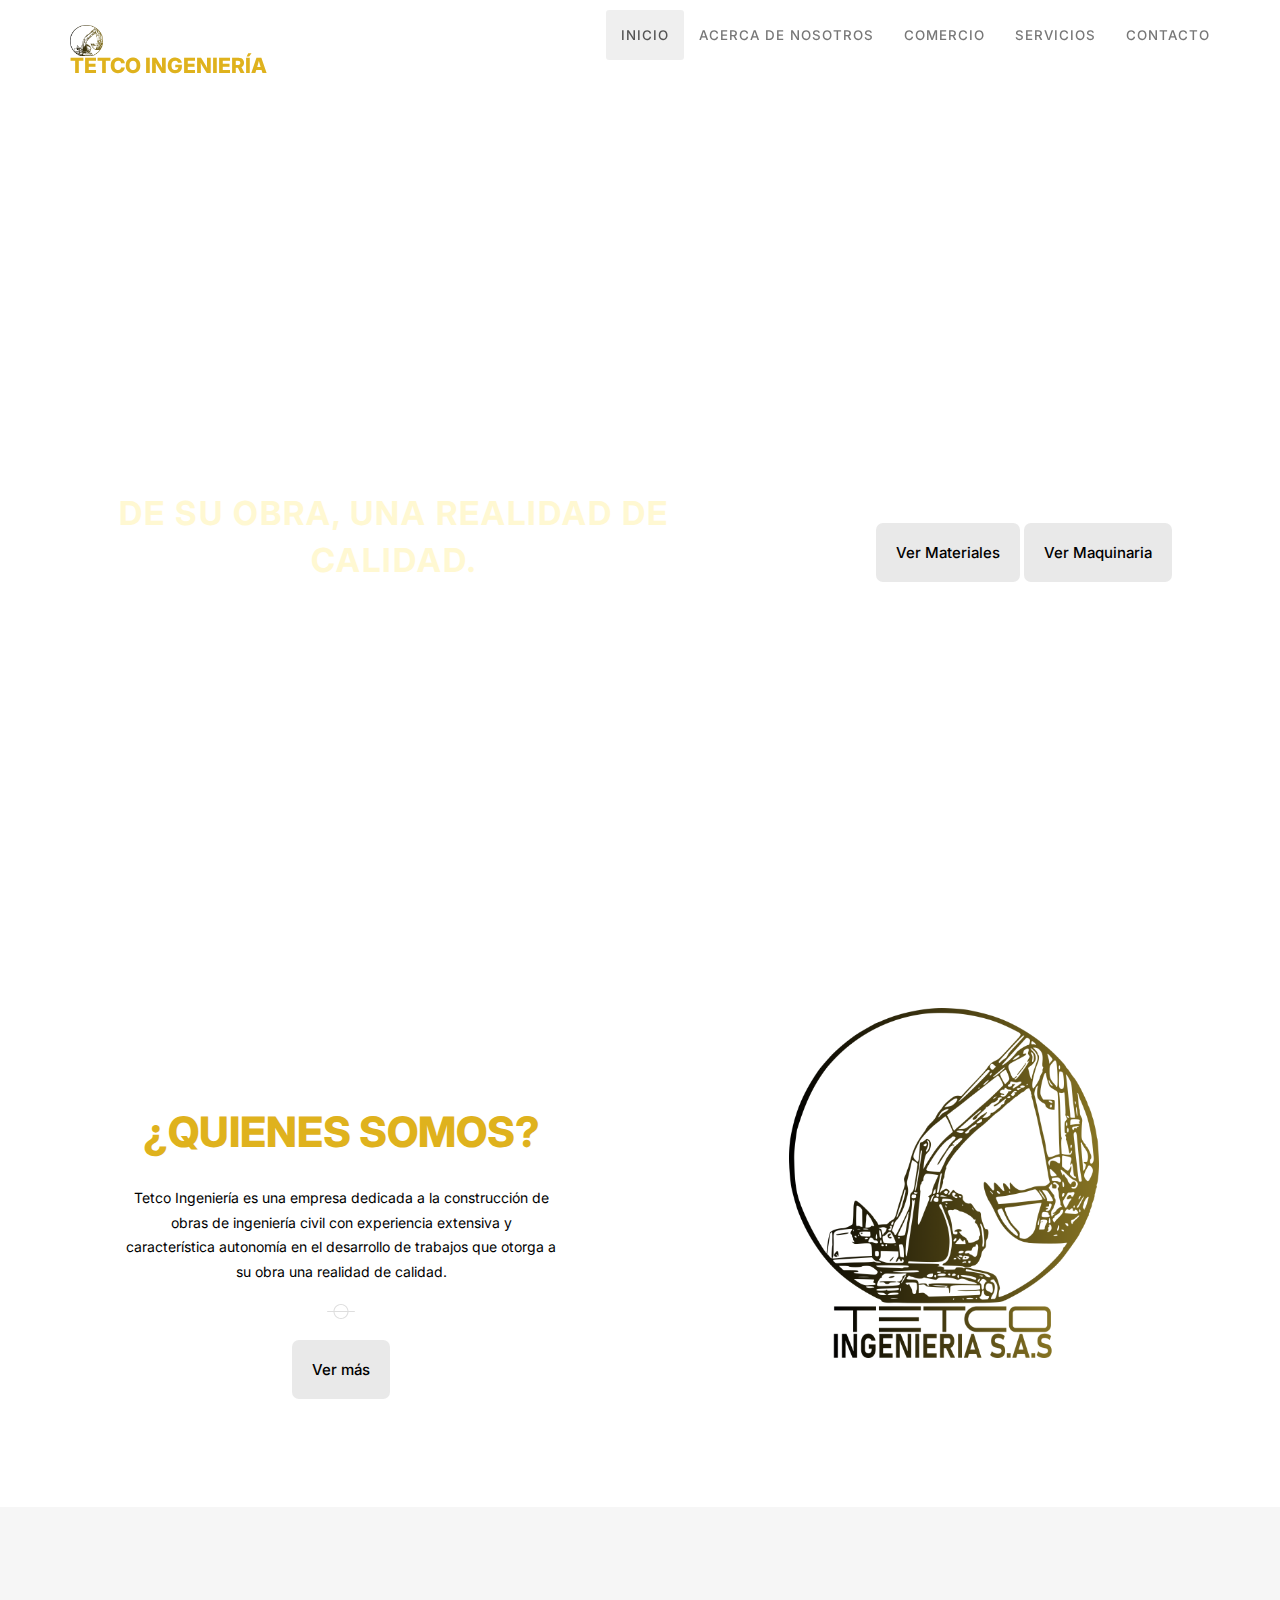
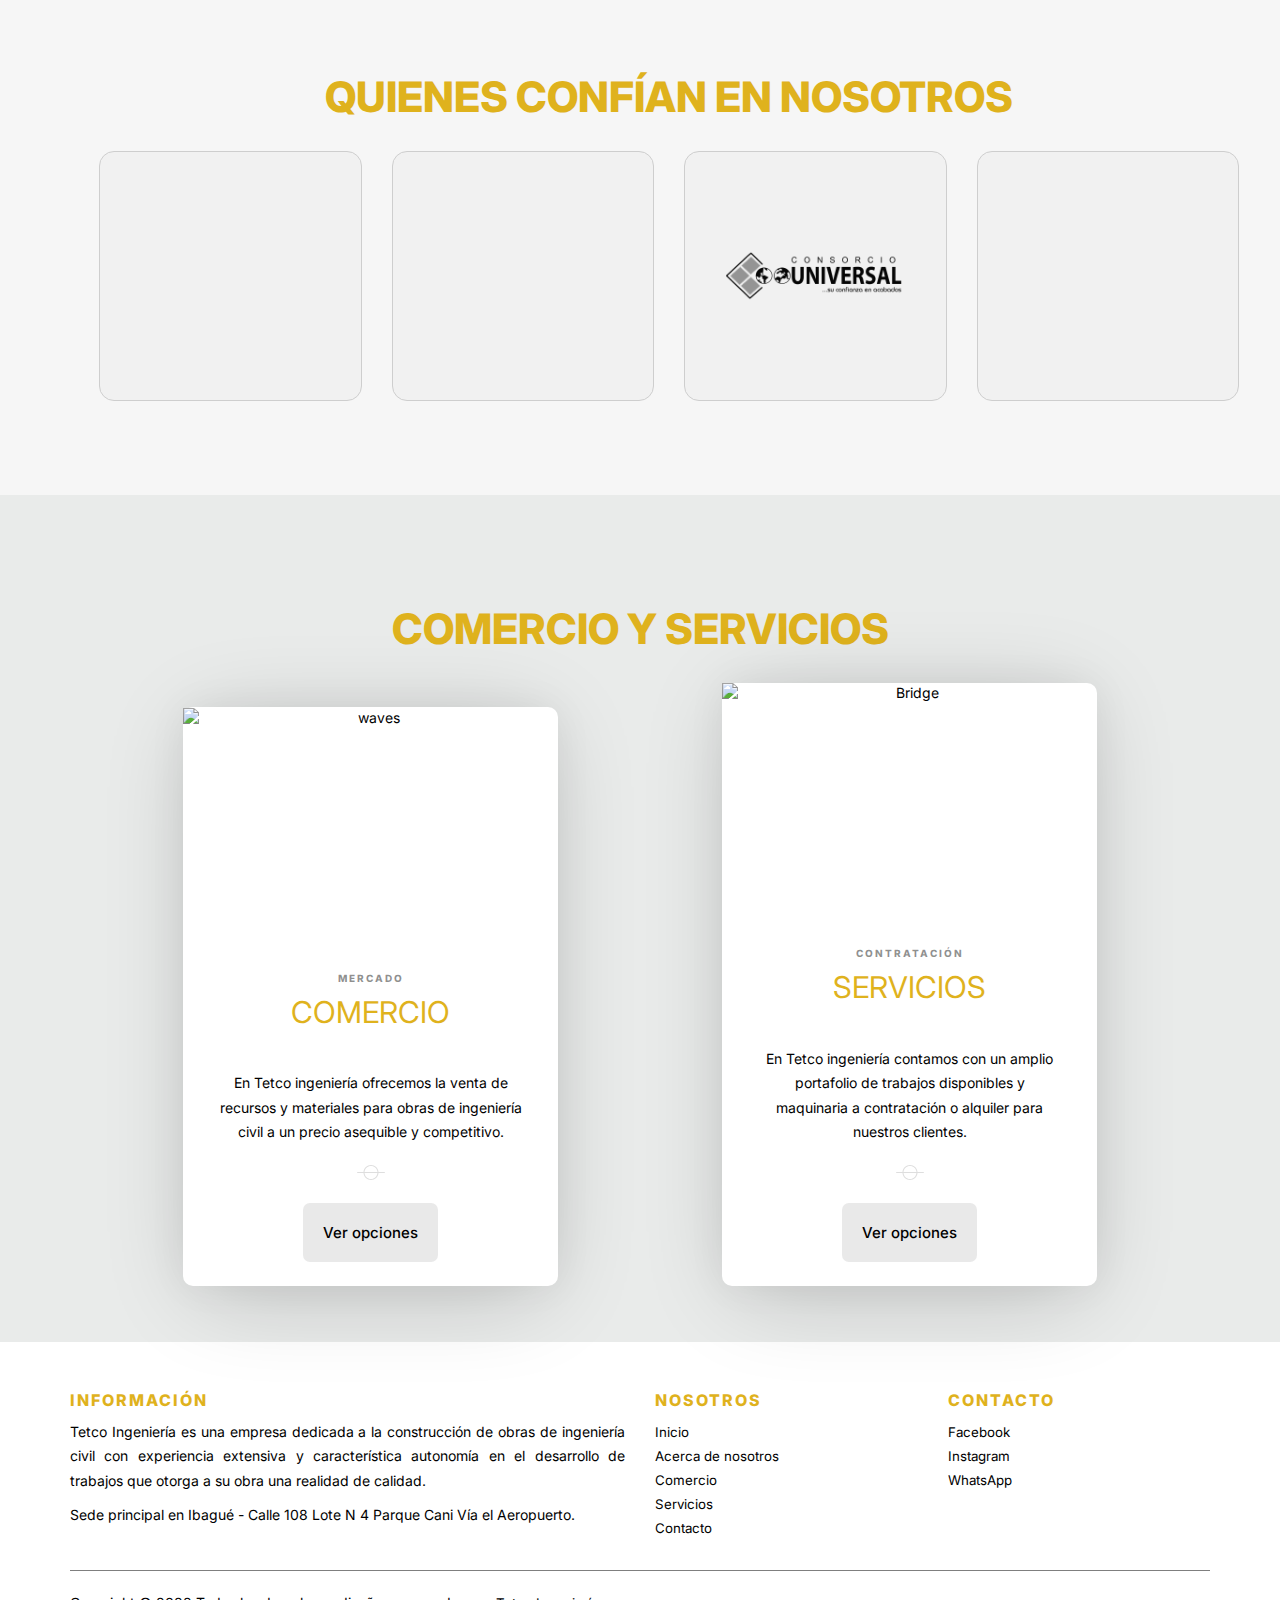
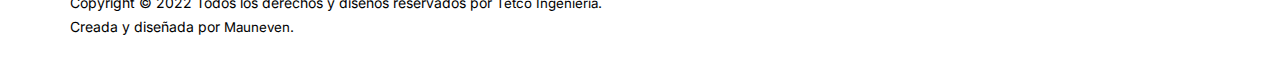
==== commit bb9e3cad: "V9 CONTACT" ====
--- a/index.html
+++ b/index.html
@@ -70,18 +70,22 @@
             <li class="" style="background-image:url(https://images.unsplash.com/photo-1605113746840-4975d0894da3?ixlib=rb-1.2.1&ixid=MnwxMjA3fDB8MHxwaG90by1wYWdlfHx8fGVufDB8fHx8&auto=format&fit=crop&w=1074&q=80)">
               <div class="center-y">
                 <h1 class="title2">Materiales y maquinaria</h1>
+                <a href="./comercio.html" class="cta">Ver Materiales</a>
                 <a href="./servicios.html" class="cta">Ver Maquinaria</a>
-                <a href="./comercio.html" class="cta">Ver Materiales</a>
               </div>
             </li>
             <li class="" style="background-image:url(https://images.unsplash.com/photo-1606651973204-69eb0b3ef96e?ixlib=rb-1.2.1&ixid=MnwxMjA3fDB8MHxwaG90by1wYWdlfHx8fGVufDB8fHx8&auto=format&fit=crop&w=764&q=80)">
               <div class="center-y">
                 <h1 class="title2">Vías y movimientos de tierra</h1>
+                <a href="./servicios.html" class="cta">Ver Servicios</a>
+
               </div>
             </li>
             <li class="" style="background-image:url(https://images.unsplash.com/photo-1605313294941-ea43850d9de5?ixlib=rb-1.2.1&ixid=MnwxMjA3fDB8MHxwaG90by1wYWdlfHx8fGVufDB8fHx8&auto=format&fit=crop&w=1140&q=80)">
               <div class="center-y">
                 <h1 class="title2">Urbanismo y tuberías</h1>
+                <a href="./servicios.html" class="cta">Ver Servicios</a>
+
               </div>
             </li>
           </ul>
--- a/Assets/css/style.css
+++ b/Assets/css/style.css
@@ -59,16 +59,16 @@
 
 .title1{
 
+  padding-top: 1.5em;
   font-size: 3em;
   color: var(--color-title);
-  padding-top: 2em;
-  padding-bottom: 1em;
+  padding-bottom: 0.5em;
 
 }
 
 @media(max-width:1000px) {
   .title1{
-
+    padding-top: 2.7em;
     font-size: 1.7em;
     text-align: center;
   }
@@ -935,7 +935,7 @@
 
   transform: translateY(0);
   box-shadow:
-    inset 0 0 60px #fffcf2,
+    inset 0 0 60px #fffdf7,
     inset 20px 0 80px var(--background-color-3),
     inset -20px 0 80px #dfb21d93,
     inset 20px 0 300px var(--background-color-3),
@@ -1017,6 +1017,160 @@
   box-shadow: var(--box-shadow);
 }
 
+/****************** CONTACT *************************/
+
+/* ------------- */
+/* GLOBAL STYLES */
+/* ------------- */
+
+* {
+  box-sizing: border-box;
+}
+
+.contactbody {
+  background: var(--background-color-1);
+  color: var(--color-title);
+  line-height: 1.6;
+}
+
+.contactcontainer {
+  max-width: 1170px;
+  margin-left: auto;
+  margin-right: auto;
+}
+
+ul {
+  list-style: none;
+  padding: 0;
+}
+
+.brand {
+  text-align: center;
+	font-weight: 300;
+	text-transform: uppercase;
+	letter-spacing: 0.1em;
+}
+
+.brand span {
+  color: #ffffff;
+}
+
+.wrapper {
+  box-shadow: 0px 10px 50px 0 rgba(163, 144, 57, 0.7);
+}
+
+.wrapper > * {
+  padding: 0em;
+}
+
+/* ------------------- */
+/* COMPANY INFORMATION */
+/* ------------------- */
+
+.company-info {
+  background: #fffef6;
+  border-top-left-radius: 4px;
+  border-top-right-radius: 4px;
+}
+
+.company-info h3,
+.company-info ul {
+  text-align: center;
+  margin: 0 0 1rem 0;
+}
+
+/* ------- */
+/* CONTACT */
+/* ------- */
+
+.contact {
+  background: #f1f1f1;
+  border-bottom-left-radius: 4px;
+  border-bottom-right-radius: 4px;
+}
+
+/* ---- */
+/* FORM */
+/* ---- */
+
+.contact form {
+  display: grid;
+  grid-template-columns: 1fr 1fr;
+  grid-gap: 20px;
+}
+
+.contact form label {
+  display: block;
+}
+
+.contact form p {
+  margin: 0;
+}
+
+.contact form .full {
+  grid-column: 1 / 3;
+}
+
+.contact form button,
+.contact form input,
+.contact form textarea {
+  width: 100%;
+  padding: 1em;
+  border: solid 1px var(--color-title);
+  border-radius: 4px;
+}
+
+.contact form textarea {
+  resize: none;
+}
+
+.contact form button {
+  background: rgb(248, 248, 248);
+  border: 0;
+  color: #000000;
+  text-transform: uppercase;
+  font-size: 14px;
+  font-weight: bold;
+}
+
+.contact form button:hover,
+.contact form button:focus {
+  background: var(--color-title);
+  color: #ffffff;
+  outline: 0;
+  transition: background-color 0.3s ease-in;
+}
+
+/* ------------- */
+/* MEDIA QUERIES */
+/* ------------- */
+
+@media only screen and (min-width: 700px) {
+  .wrapper {
+    display: grid;
+    grid-template-columns: 1fr 2fr;
+  }
+
+  .wrapper > * {
+    padding: 2em;
+  }
+
+  .company-info {
+    border-radius: 4px 0 0 4px;
+  }
+
+  .contact {
+    border-radius: 0 4px 4px 0;
+  }
+
+  .company-info h3,
+  .company-info ul,
+  .brand {
+    text-align: left;
+  }
+}
+
+
 /******* FOOTER ********/
 
 .site-footer {
@@ -1044,7 +1198,7 @@
     color: var(--color-paragraph);
   }
   .site-footer a:hover {
-    color: var(--color-title);
+    color: var(--title-color);
     text-decoration: none;
     background-color: rgba(201, 201, 201, 0);
     border-radius: 8px;
